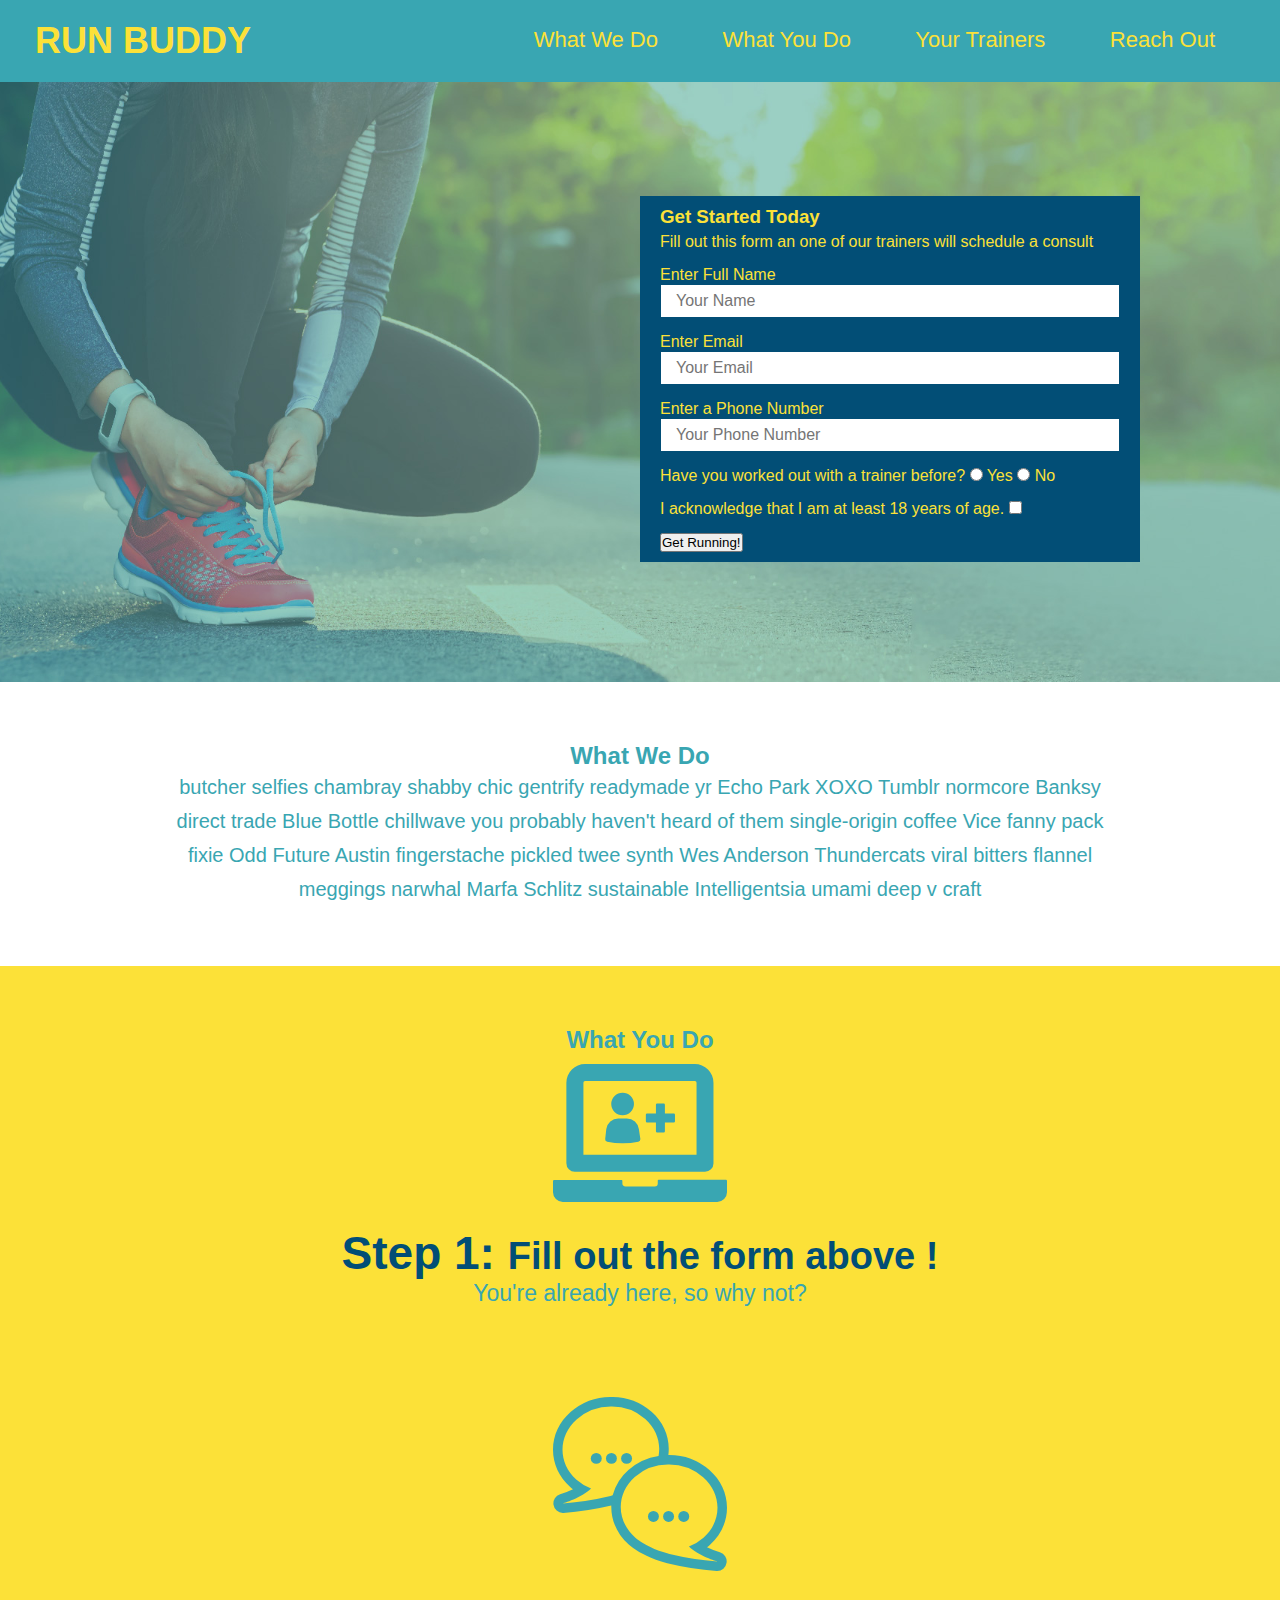
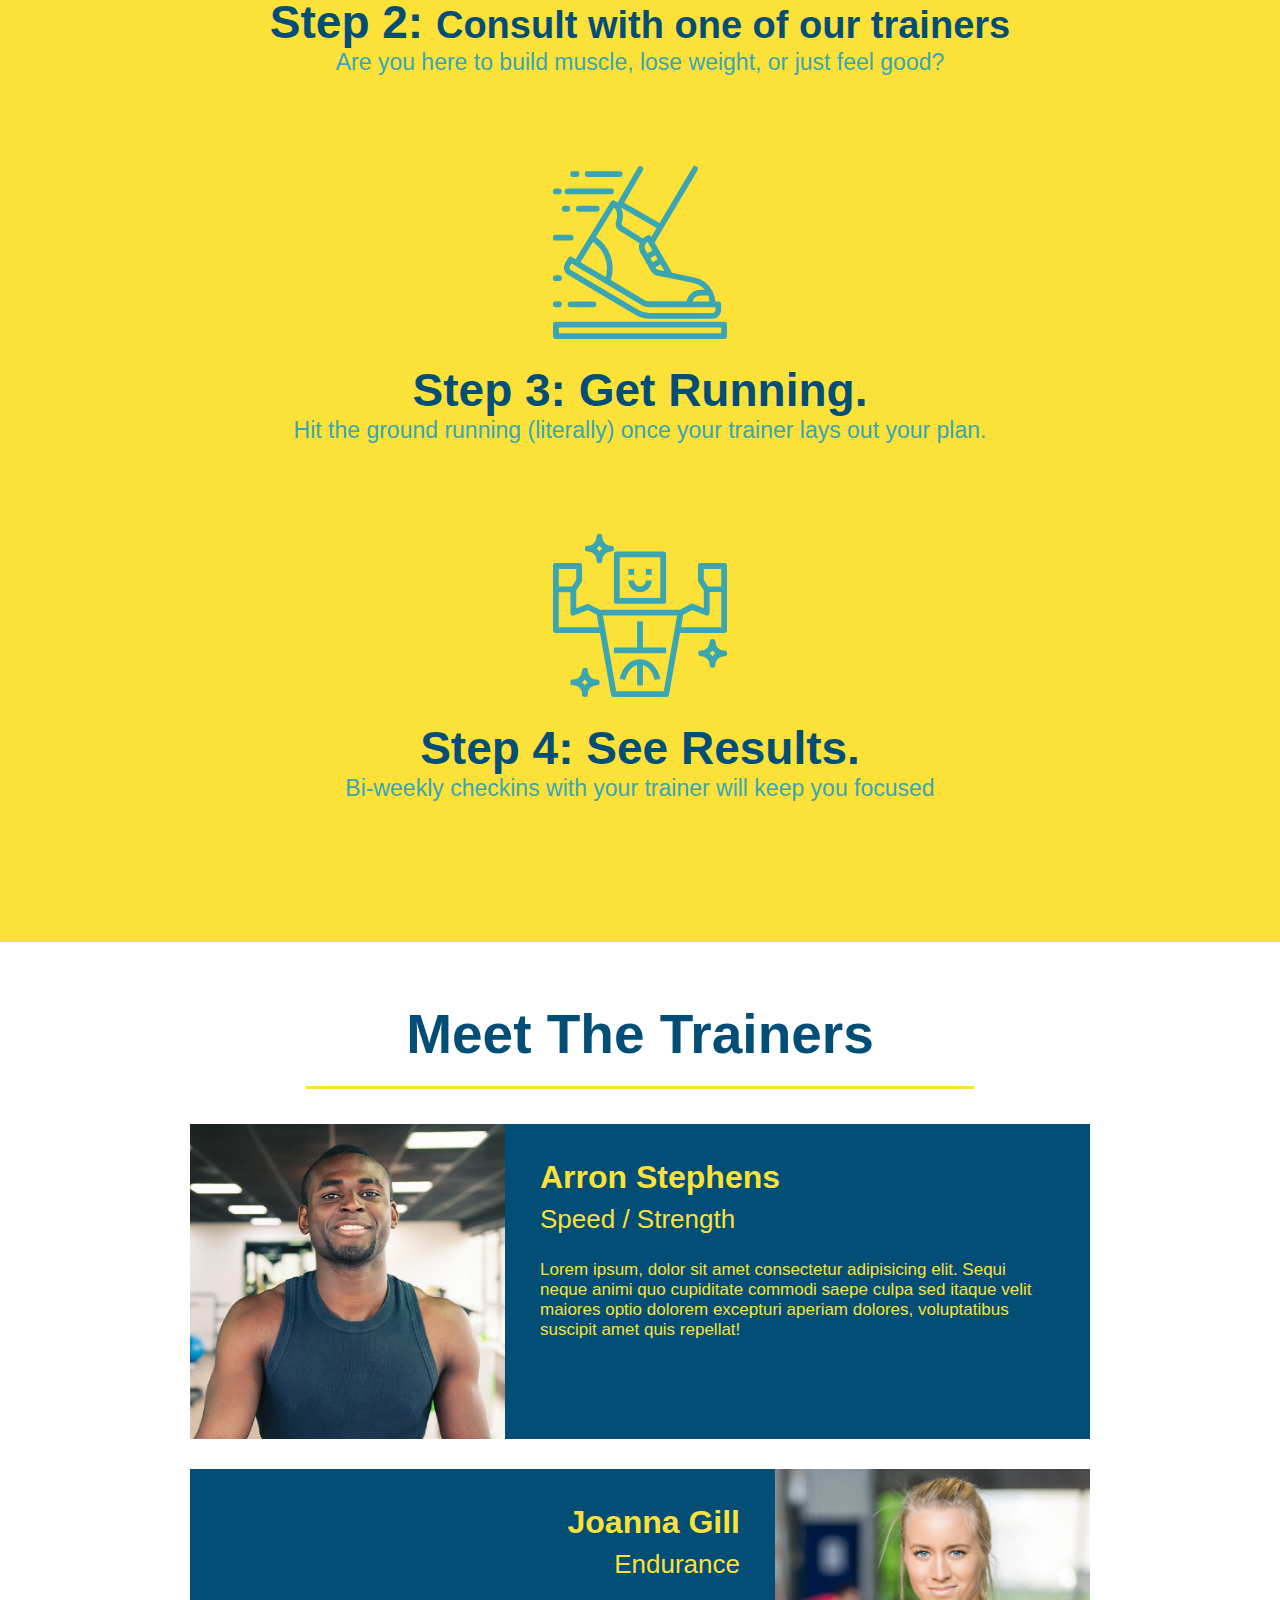
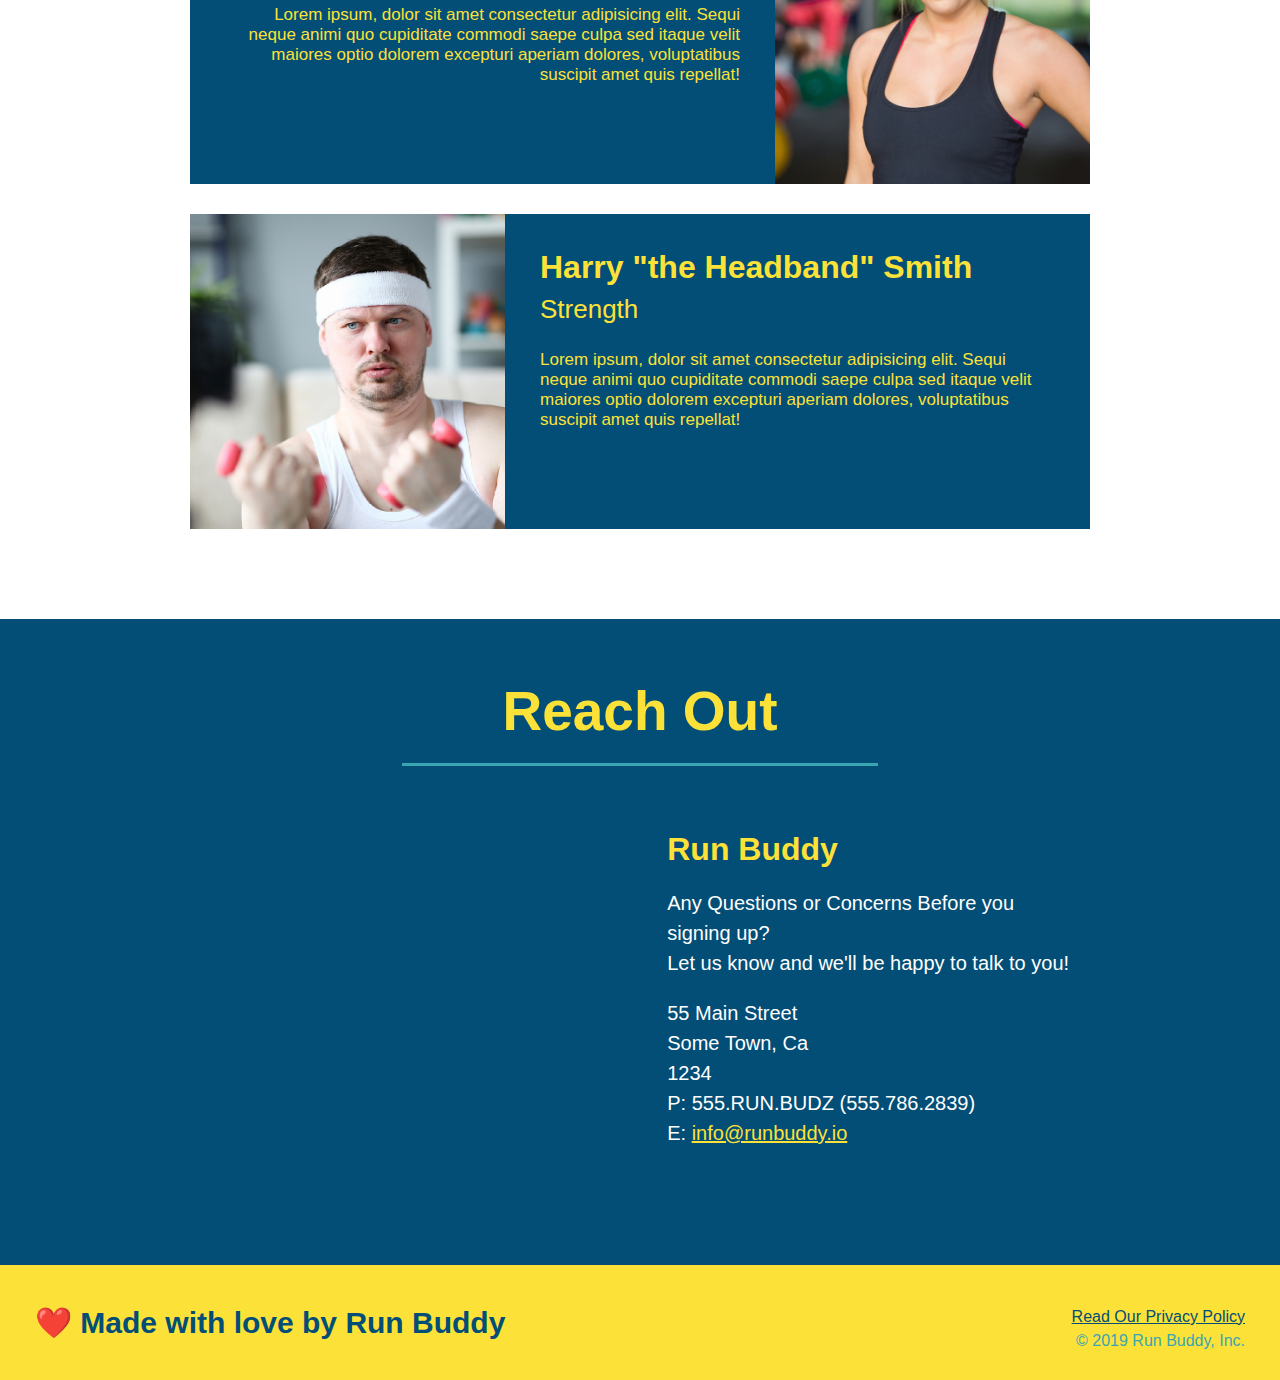
==== index.html @ 3df0d9cf "run buddy existing code" ====
<!DOCTYPE html>
<html>
    <head>
    <meta charset ="UTF-8"/>
    <title>Run Buddy</title>
    <link rel="stylesheet" href="./assets/css/style.css">
</head>
<body>
    <header>
    <h1 href="/">RUN BUDDY</h1>  
    <nav>
        <ul>
            <!-- List Item Element-->
          <li>
            <!-- Anchor Element -->
            <a href= "#what-we-do">What We Do</a>
          </li>  
          <li> 
          <a href="#what-you-do">What You Do</a>
        </li>
          <li>
            <a href="#your-trainers">Your Trainers</a>
          </li>
          <li>
              <a href="#reach-out">Reach Out</a>
          </li>
        </ul>
    </nav>
    </header>  
    <!-- hero/jumbotron-->
    <section class="hero"> 
        <div class="hero-form">
            <h3>
                Get Started Today
            </h3>
            <p>
                Fill out this form an one of our trainers will schedule a consult
            <form>
                <label for="name">Enter Full Name</label>
                <input type="text" placeholder="Your Name"name="name" id="name" class="form-input"/>
            </form>
            <form>
                <label for="email">Enter Email</label>
                <input type="email"placeholder="Your Email"name="email" id="email" class="form-input"/>
            </form>
            <form>
                <label for="phone">Enter a Phone Number</label>
                <input type="tel"placeholder="Your Phone Number"name="phone" id="phone" class="form-input"/>
            </form>
            </p>
            <p>
                Have you worked out with a trainer before?
                <input type="radio" name="trainer-confirm" id="trainer-yes"/>
                <label for="trainer-yes">Yes</label>
                <input type="radio" name="trainer-confirm" id="trainer-no" />
                <label for ="trainer-no">No</label>
            </p>
            <p>
                <label for="checkbox" >
                  I acknowledge that I am at least 18 years of age.
                </label>
                <input type="checkbox" name="age-confirm" id="checkbox" />
              </p>
              <button type="submit">
                Get Running!
              </button>
        </div>
    </section>

    <!-- What We Do-->
    <section id="what-we-do" class="intro">
        <h2 class="section-title primary-border">What We Do</h2>

        <p>
            butcher selfies chambray shabby chic gentrify readymade yr Echo Park XOXO Tumblr normcore Banksy direct trade Blue Bottle chillwave you probably haven't heard of them single-origin coffee Vice fanny pack fixie Odd Future Austin fingerstache pickled twee synth Wes Anderson Thundercats viral bitters flannel meggings narwhal Marfa Schlitz sustainable Intelligentsia umami deep v craft
        </p>
    </section>
    <Section id="what-you-do" class="steps">
        <h2 class="section-title secondary-border">What You Do</h2>
        <div>
            <img src="./assets/images/step-1.svg" alt="">
            <h3>
                Step 1: <span> Fill out the form above ! </span>
            </h3>
            <p>
                You're already here, so why not?
            </p>
        </div>
        <div>
            <img src="./assets/images/step-2.svg" alt="">
            <h3>
            Step 2: <span>Consult with one of our trainers</span>
            </h3>
            <p>
                Are you here to build muscle, lose weight, or just feel good?
            </p>
        </div>
      
        <div>
            <img src="./assets/images/step-3.svg" alt="">
            <h3>Step 3: Get Running.</h3>
            <p>Hit the ground running (literally) once your trainer lays out your plan.</p>
        </div>
        <div>
            <img src="./assets/images/step-4.svg" alt="">
            <h3>Step 4: See Results.</h3>
            <p>Bi-weekly checkins with your trainer will keep you focused</p>
          </div>

    
    </Section>
    <!-- Meet the Trainers Section -->
    <section id="your-trainers" class="trainers">
        <h2 class="section-titles primary-border">Meet The Trainers</h2>
        <article class="trainer">
            <img src="./assets/images/trainer-1.jpg" alt="Arron Stephens in his workout clothes, ready to pump iron" >
            <div class="trainer-bio text-left">
            <h3>
                Arron Stephens
            </h3>
            <h4>Speed / Strength</h4>
            <p> Lorem ipsum, dolor sit amet consectetur adipisicing elit. Sequi neque animi quo cupiditate commodi saepe culpa sed
                itaque velit maiores optio dolorem excepturi aperiam dolores, voluptatibus suscipit amet quis repellat!
            </p>
           
            
            </div>
        </article>

      
     

        <article class="trainer">
            <div class="trainer-bio text-right">
              <h3>Joanna Gill</h3>
              <h4>Endurance</h4>
              <p>
                Lorem ipsum, dolor sit amet consectetur adipisicing elit. Sequi neque animi quo cupiditate commodi saepe culpa sed
                itaque velit maiores optio dolorem excepturi aperiam dolores, voluptatibus suscipit amet quis repellat!
              </p>
            </div>
            <img src="./assets/images/trainer-2.jpg" alt="Joanna Gill cooling off after a workout" />
          </article>

        <article class="trainer">
            <img src="./assets/images/trainer-3.jpg" alt="Harry Smith wearing a headband and lifting comically small pink weights" />
            <div class="trainer-bio text-left">
              <h3>Harry "the Headband" Smith</h3>
              <h4>Strength</h4>
              <p>
                Lorem ipsum, dolor sit amet consectetur adipisicing elit. Sequi neque animi quo cupiditate commodi saepe culpa sed
                itaque velit maiores optio dolorem excepturi aperiam dolores, voluptatibus suscipit amet quis repellat!
              </p>
            </div>
          </article>
    </section>
    <!-- Reach Out-->
    <section id="reach-out" class="contact">
        <h2 class="section-titles secondary-border">Reach Out</h2>
        <div class="contact-info">
    
            <iframe src="https://www.google.com/maps/embed?pb=!1m18!1m12!1m3!1d2885.602472787909!2d-79.40621068463268!3d43.67723677912039!2m3!1f0!2f0!3f0!3m2!1i1024!2i768!4f13.1!3m3!1m2!1s0x882b349f75955d5b%3A0xa8b1606d42e496b1!2s384%20Davenport%20Rd%2C%20Toronto%2C%20ON%20M4V%201B4!5e0!3m2!1sen!2sca!4v1652049091382!5m2!1sen!2sca" 
            width="400" height="400" style="border:0;" allowfullscreen="" loading="lazy" referrerpolicy="no-referrer-when-downgrade">
        </iframe>
        <div>
            <h3>Run Buddy</h3>
            <p>Any Questions or Concerns Before you signing up?
            </br>
            Let us know and we'll be happy to talk to you!
            </p>
            <address>
                55 Main Street </br>
                Some Town, Ca </br>
                1234</br>
                P: 555.RUN.BUDZ (555.786.2839)</br>
                E: <a href="mailto:info@runbuddy.io">info@runbuddy.io</a>
            </address>


        </div>

    

        </div>
    </section>
    <!--footer-->
    <footer>
        <h2>❤️ Made with love by Run Buddy</h2>
        <div>
            <a href="./privacy-policy.html">Read Our Privacy Policy</a>
            <br />
            &copy; 2019 Run Buddy, Inc.
        </div>
    
    </footer>
</body>

</html>
---- assets/css/style.css ----
*{
    margin: 0;
    padding:0;
    box-sizing: border-box;
}

body {
    color: #39a6b2;
    font-family: Helvetica, Arial, sans-serif;
    
}
header{
    padding: 20px 35px;
    background-color: #39a6b2;
}
.body{
    background-color: yellow;
}
header h1{
    font-weight: bold;
    font-size: 36px;
    color: #fce138;
    margin: 0;
    display: inline;
}
header a{
    text-decoration: none;
    color: #fce138;
}
header nav{
    float: right;
    margin: 7px 0;
}
header nav ul li{
display: inline;
}
header nav ul li a {
    margin: 0 30px;
    font-weight: lighter;
    font-size:22px;
}
footer{
    background: #fce138;
    width: 100%;
    padding: 40px 35px;
}
footer h2{
    display: inline;
    color: #024e76;
    font-size: 30px;
    margin:0;

}
footer div{
    float: right;
    line-height: 1.5;
    text-align: right;
}
footer a{
    color: #024e76;
}
section{
    padding: 60px;
    
}
.hero{
    background-image:url("../images/hero-bg.jpg");
    height:600px;
    background-position: center;
    background-size: cover;
    position: relative;
}
.hero-form{
 
        background-color: #fce138;
        padding: 20px;
        width: 500px;
        color: #024e76;
        border: solid 3px #024e76;
        position: absolute;
        bottom: 120px;
        right: 140px;
      }
.hero-form p{
    margin: 5px 0 15px 0;
}

.form-input{
    border:1px solid #024e76;
    display: block;
    padding: 7px 15px;
    font-size: 16px;
    color:#024e76;
    width: 100%;
    margin-bottom: 15px;
}
.hero-form{
    color: #fce138;
    background-color: #024e76;
    border: none;
    padding: 10px 20px;
    font-size: 16px;
}
.intro{
    text-align: center;
}


.intro p{
    line-height: 1.7;
    color:#39a6b2;
    width:80%;
    font-size: 20px;
    margin: 0 auto;
}
.steps{
    text-align: center;
    background: #fce138;
}


.section-titles{
    font-size: 55px;
    color: #024e76;
    margin-bottom: 35px;
    padding: 0 100px 20px 100px;
    display: inline-block;
    border-bottom: 3px solid;
  }
  
  .primary-border {
    border-color: #fce138;
  }
  
  .secondary-border {
    border-color: #39a6b2;
  }

  .steps div{
    margin-bottom : 80px;
  }
  .steps img {
      width:15%;
    margin: 10px 0;
  }
  .steps h3{
      color: #024e76;
      font-size: 46px;
      margin-top:10px;
    
  }
  .steps p{
color: #39a6b2;
font-size: 23px;
  }

  .steps span{
font-size: 38px;
  }
  .trainers{
      text-align: center;
  }
  .trainer{
    width: 900px;
    margin: 0 auto 30px auto;
    background: #024e76;
    color: #fce138;
    overflow: auto;
  }
  .trainer img{
      width:35%;
      float: left;
 }
 .trainer-bio {
    padding: 35px;
    float: left;
    width: 65%;
  }
  .text-left{
      text-align: left;
  }
  .text-right{
      text-align: right;
  }

  .trainer-bio h3{
      font-size: 32px;
      margin-bottom: 8px;
  }

  .trainer-bio h4{
      font-weight: lighter;
      font-size: 26px;
      margin-bottom:25px;
  }
  .trainer-bio p{
    font-size: 17px;
    line-height: height 1.3;
  }
  .contact{
      text-align: center;
      background-color:#024e76;
     
  }
 .contact h2{
     color:#fce138;
 }
 .contact-info iframe{
     width:400x;
     height:400px;
 }

.contact-info div{
    width:410px;
    display:inline-block;
    vertical-align:top;
    text-align: left;
    margin: 30px 0 0 60px;
    color: white;
}

.contact-info h3 {
    color: #fce138;
    font-size: 32px;
  }
  
  .contact-info p, .contact-info address {
    margin: 20px 0;
    line-height: 1.5;
    font-size: 20px;
    font-style: normal;
  }
  
  .contact-info a {
    color: #fce138;
  }
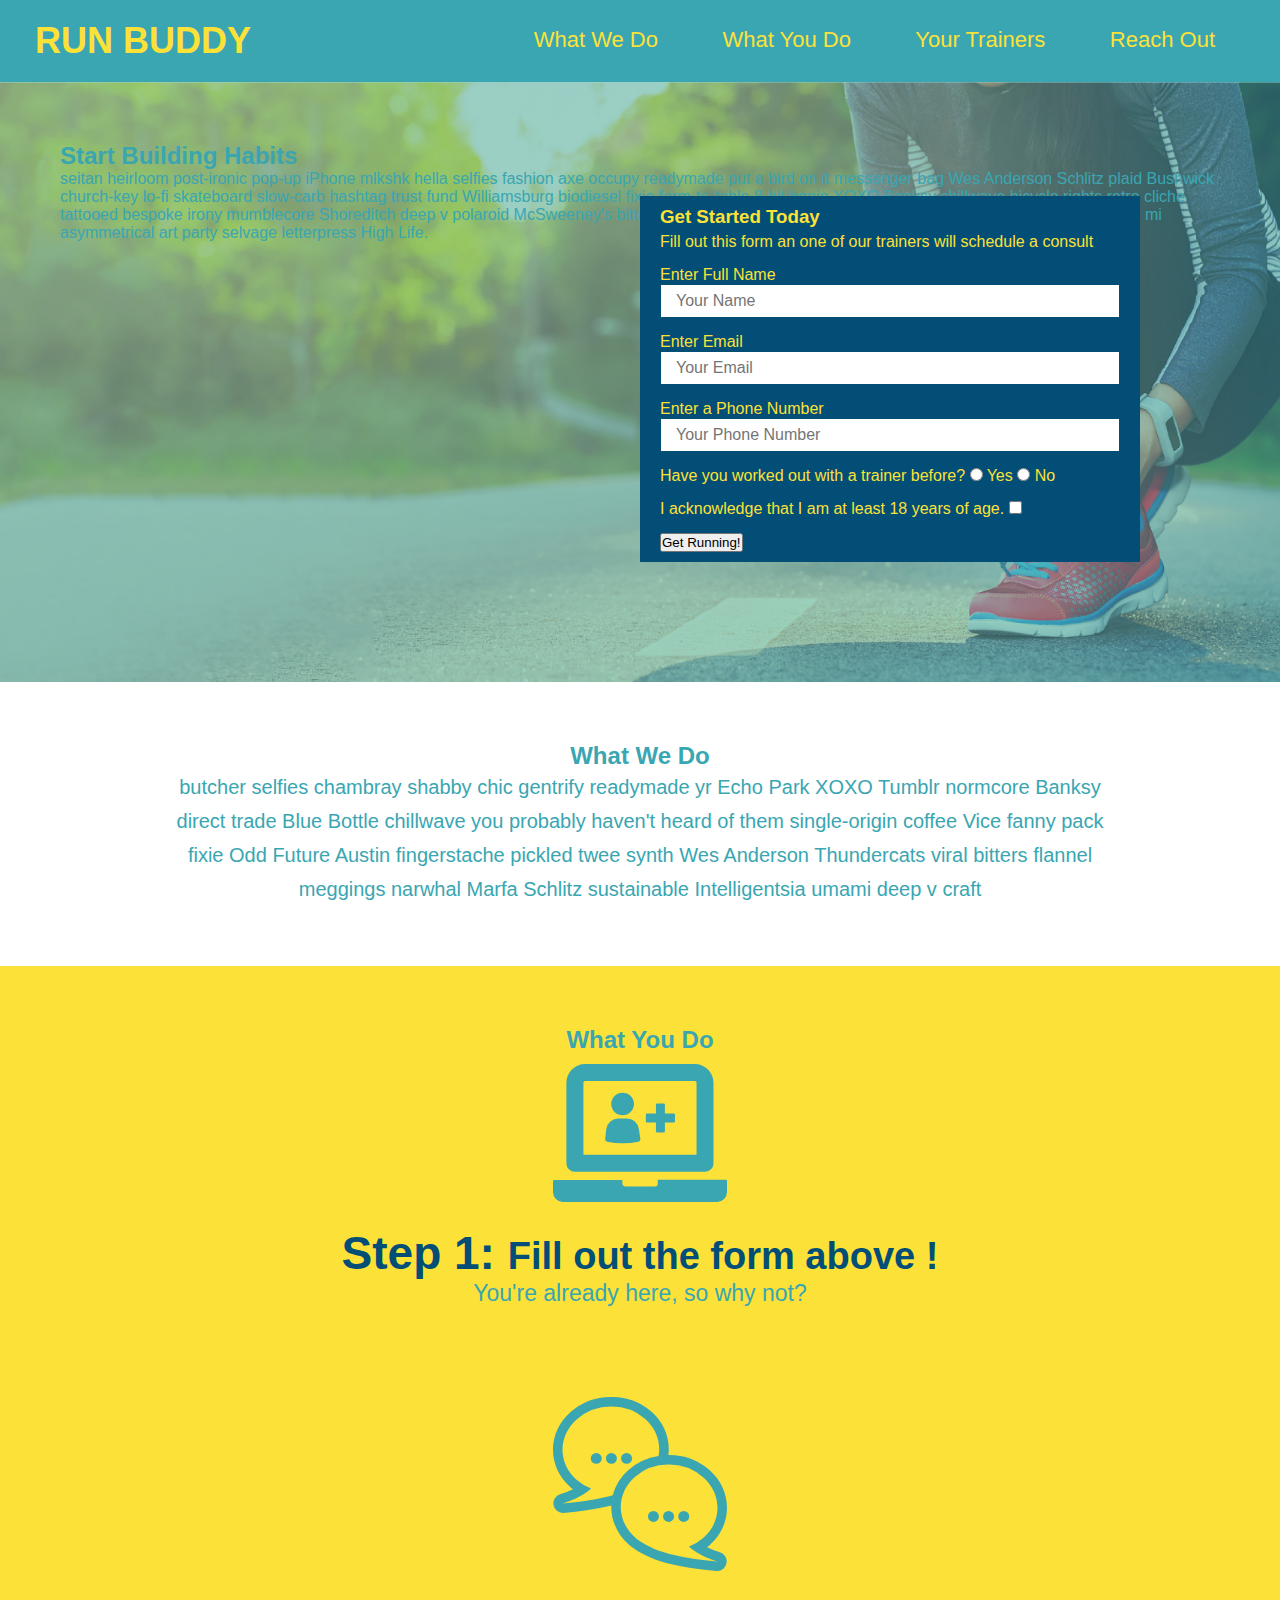
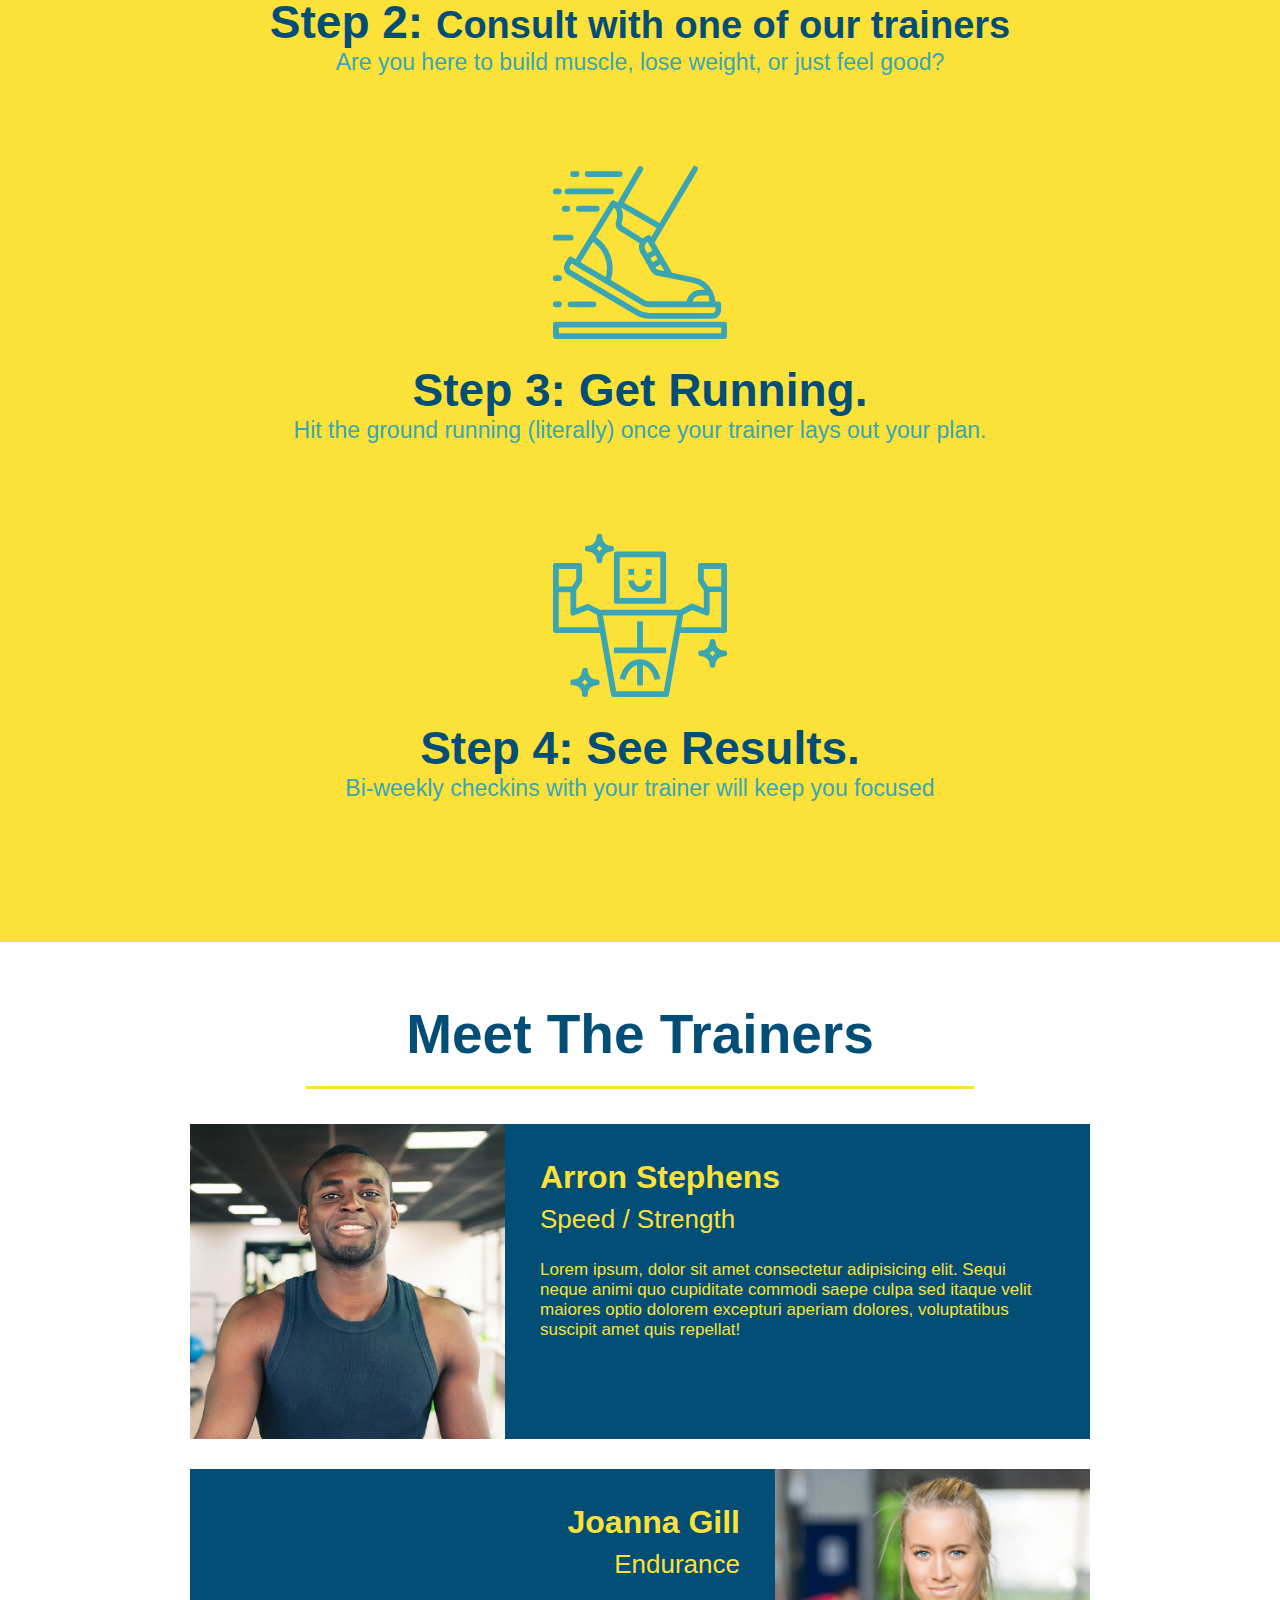
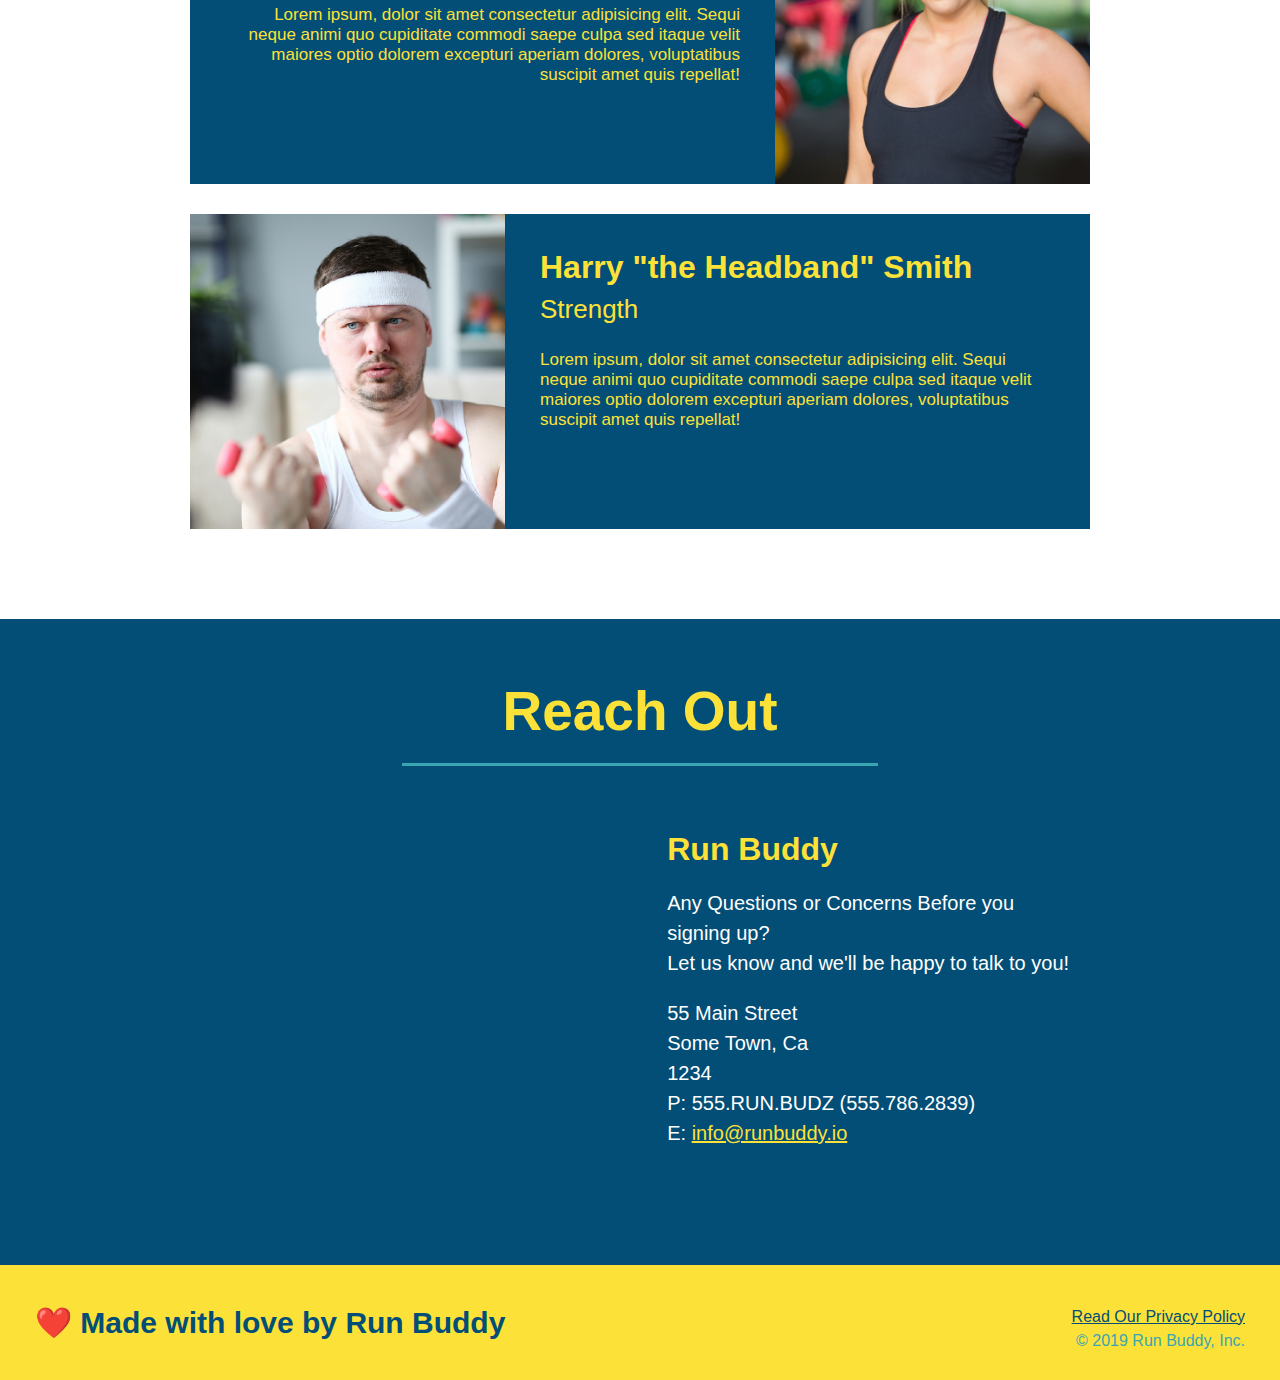
==== commit 77624dc4: "issue 2-add content, replace image" ====
--- a/index.html
+++ b/index.html
@@ -29,6 +29,8 @@
     </header>  
     <!-- hero/jumbotron-->
     <section class="hero"> 
+        <h2 class="hero-cta">Start Building Habits</h2>
+        <p>seitan heirloom post-ironic pop-up iPhone mlkshk hella selfies fashion axe occupy readymade put a bird on it messenger bag Wes Anderson Schlitz plaid Bushwick church-key lo-fi skateboard slow-carb hashtag trust fund Williamsburg biodiesel fixie farm-to-table 8-bit banjo XOXO Banksy chillwave bicycle rights retro cliche tattooed bespoke irony mumblecore Shoreditch deep v polaroid McSweeney's bitters cray gentrify tofu Marfa you probably haven't heard of them yr banh mi asymmetrical art party selvage letterpress High Life.</p>
         <div class="hero-form">
             <h3>
                 Get Started Today
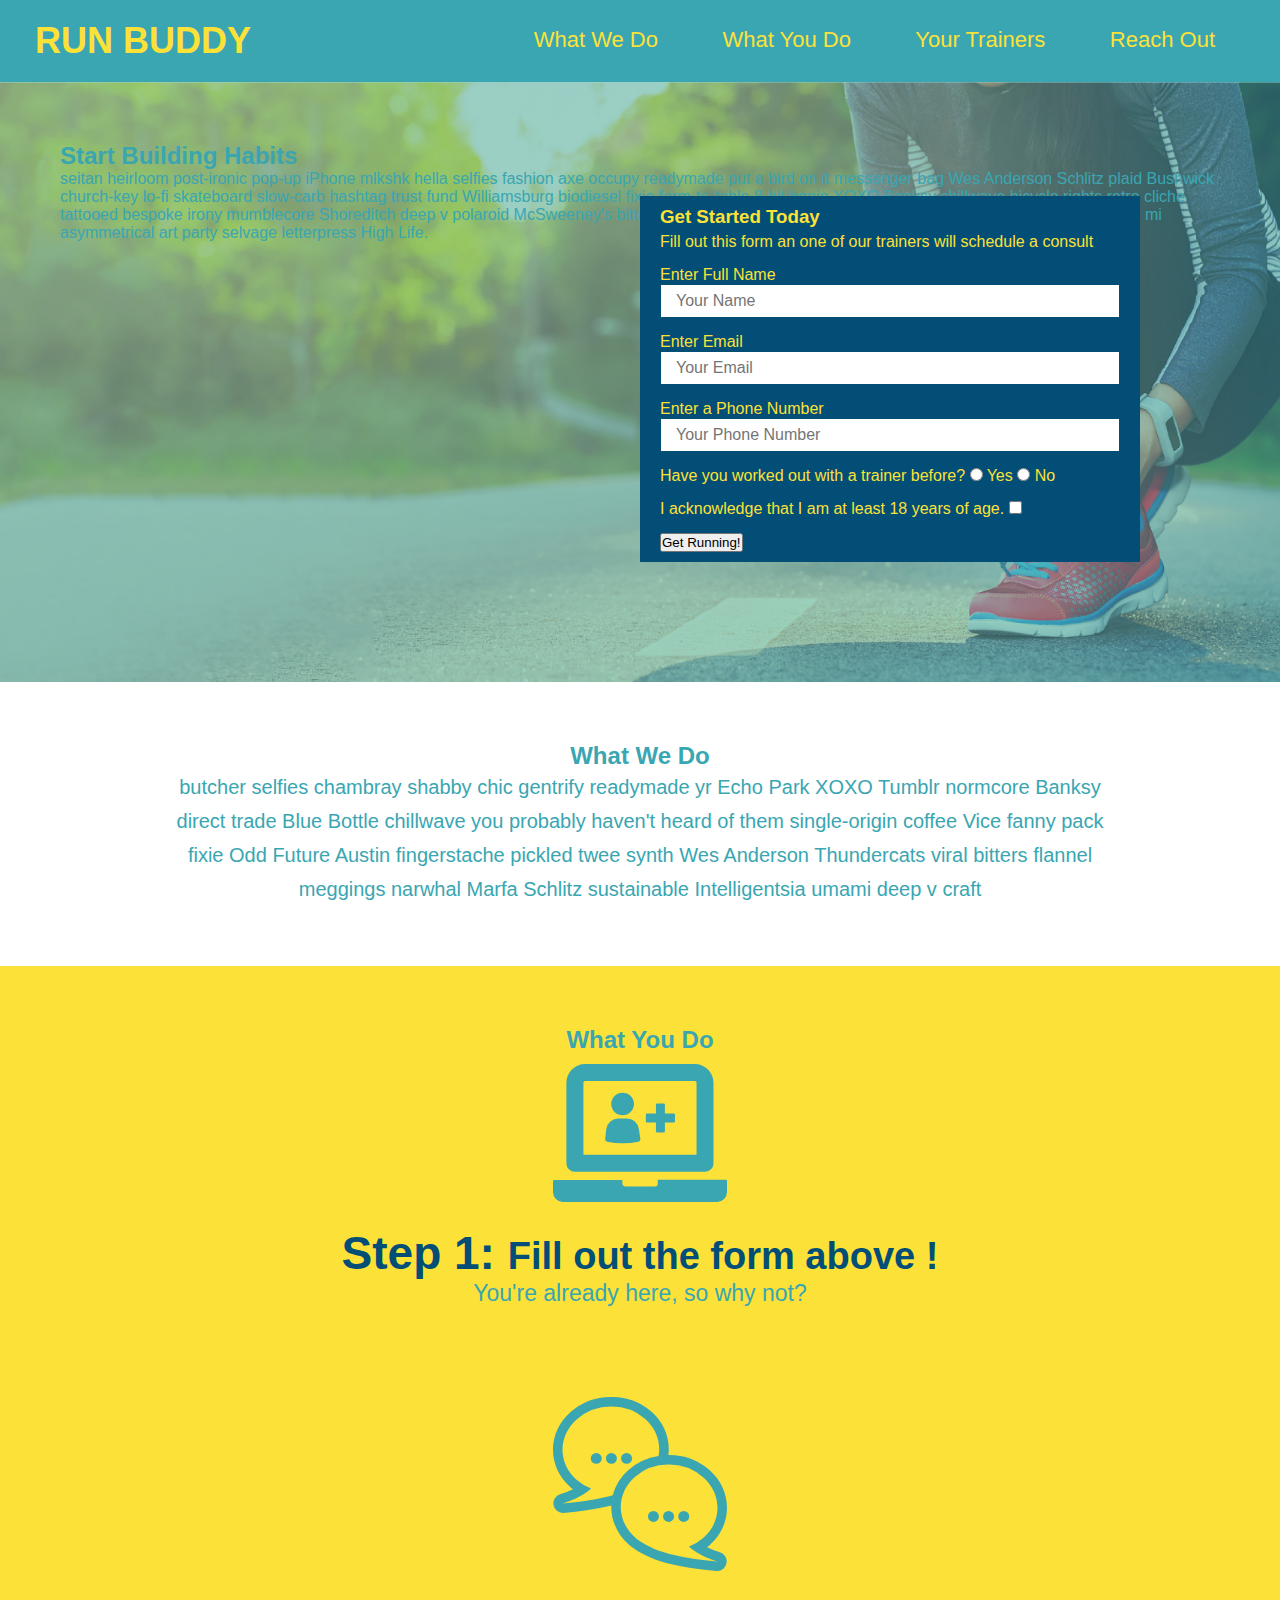
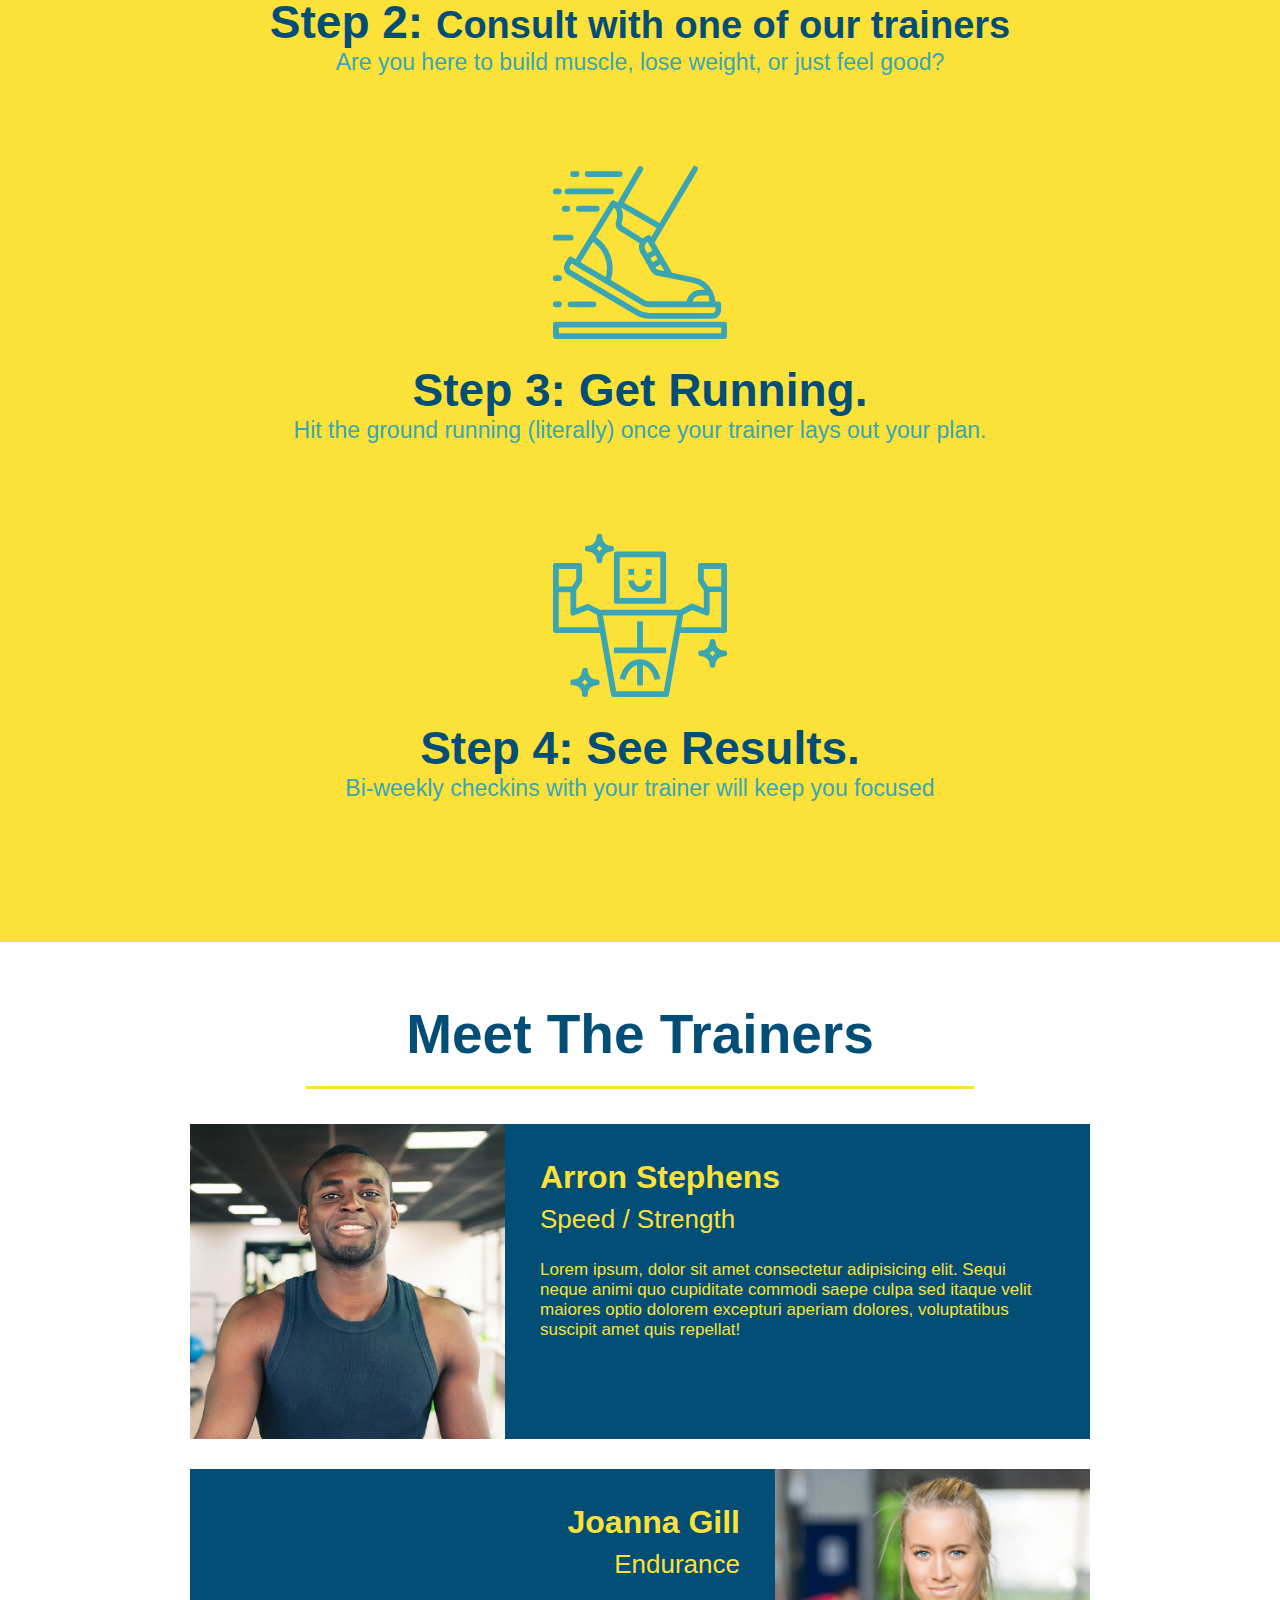
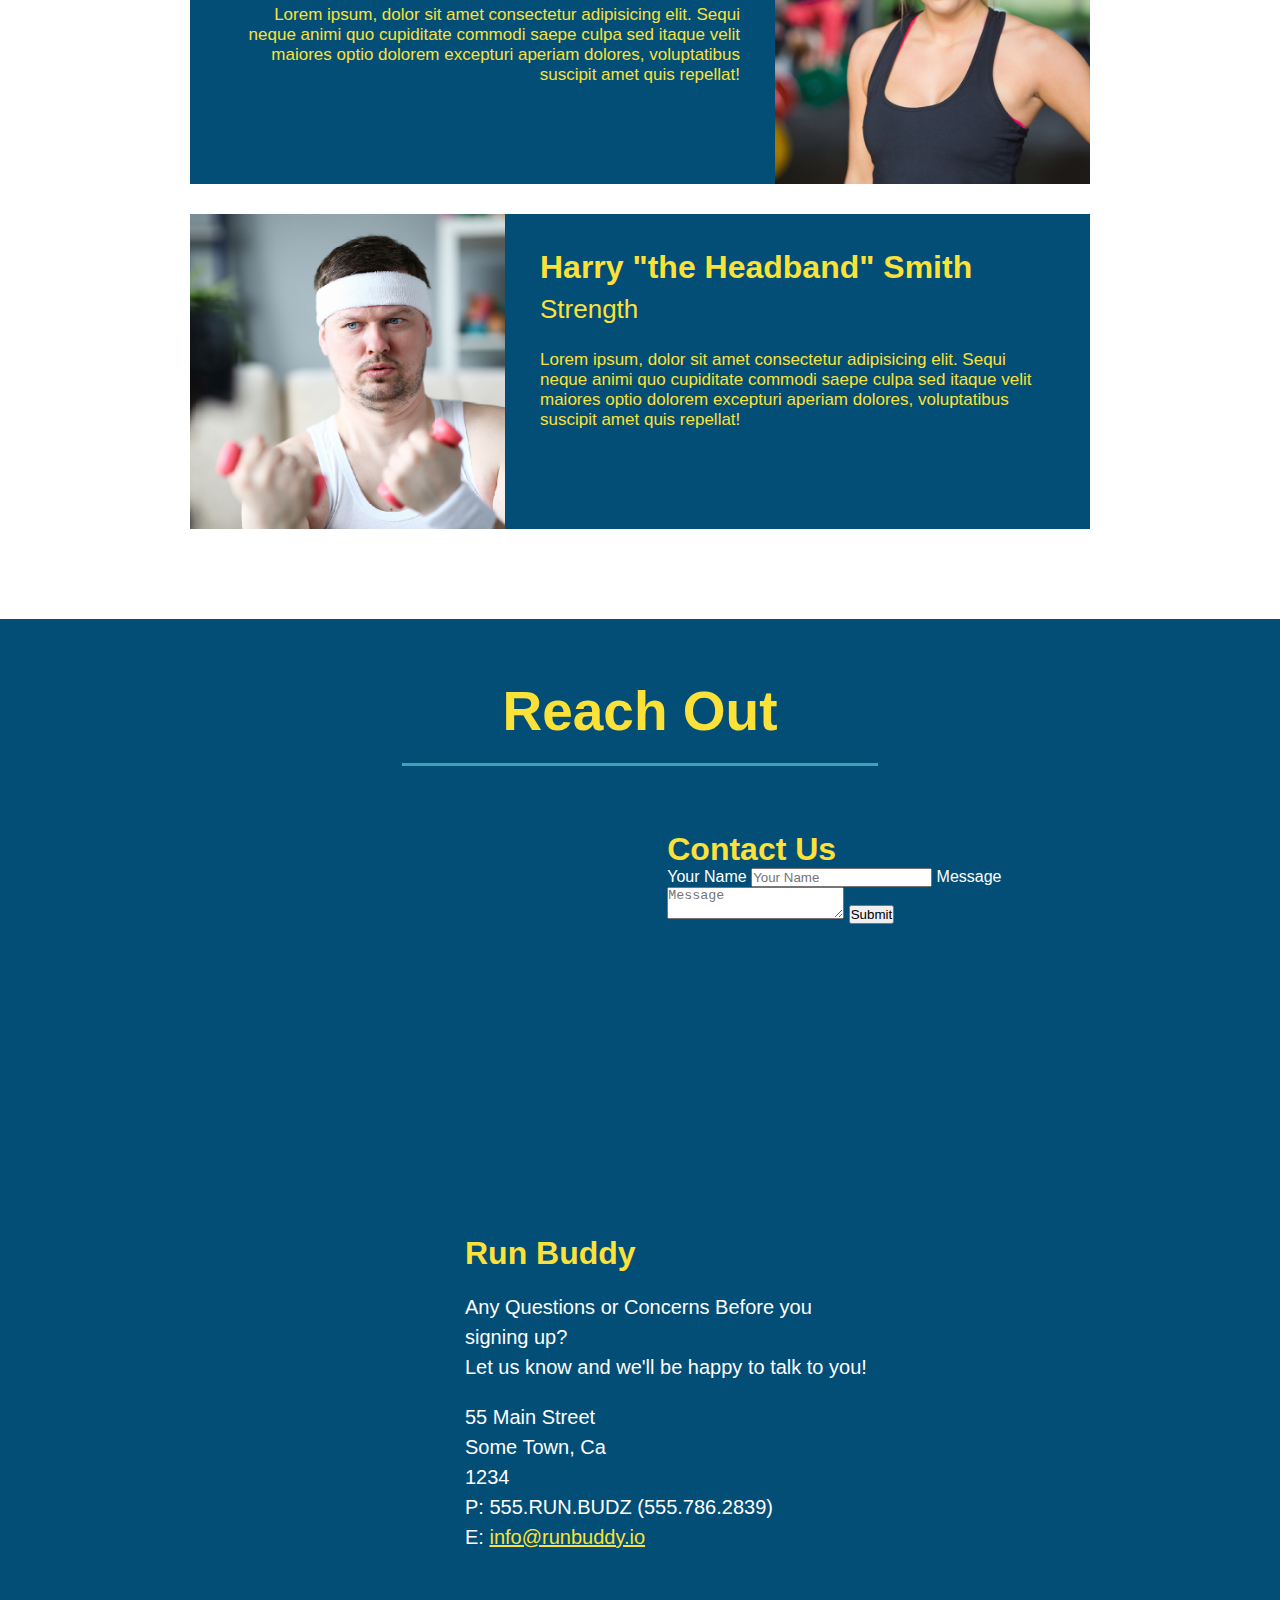
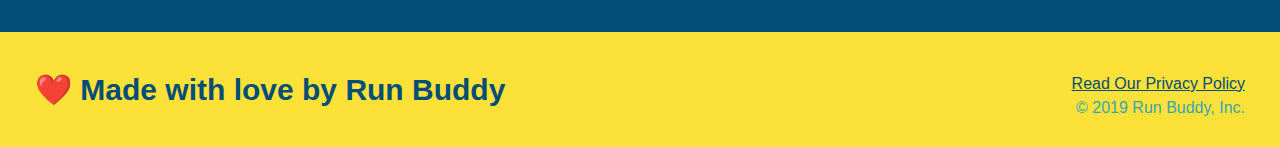
==== commit a9b3bd6d: "put in form for contact us section" ====
--- a/index.html
+++ b/index.html
@@ -164,6 +164,18 @@
             <iframe src="https://www.google.com/maps/embed?pb=!1m18!1m12!1m3!1d2885.602472787909!2d-79.40621068463268!3d43.67723677912039!2m3!1f0!2f0!3f0!3m2!1i1024!2i768!4f13.1!3m3!1m2!1s0x882b349f75955d5b%3A0xa8b1606d42e496b1!2s384%20Davenport%20Rd%2C%20Toronto%2C%20ON%20M4V%201B4!5e0!3m2!1sen!2sca!4v1652049091382!5m2!1sen!2sca" 
             width="400" height="400" style="border:0;" allowfullscreen="" loading="lazy" referrerpolicy="no-referrer-when-downgrade">
         </iframe>
+        <div class="contact-form">
+            <h3>Contact Us</h3>
+            <form>
+               <label for="contact-name">Your Name</label>
+               <input type="text" id="contact-name" placeholder="Your Name" />
+          
+               <label for="contact-message">Message</label>
+               <textarea id="contact-message" placeholder="Message"></textarea>
+          
+               <button type="submit">Submit</button>
+              </form>
+          </div>
         <div>
             <h3>Run Buddy</h3>
             <p>Any Questions or Concerns Before you signing up?
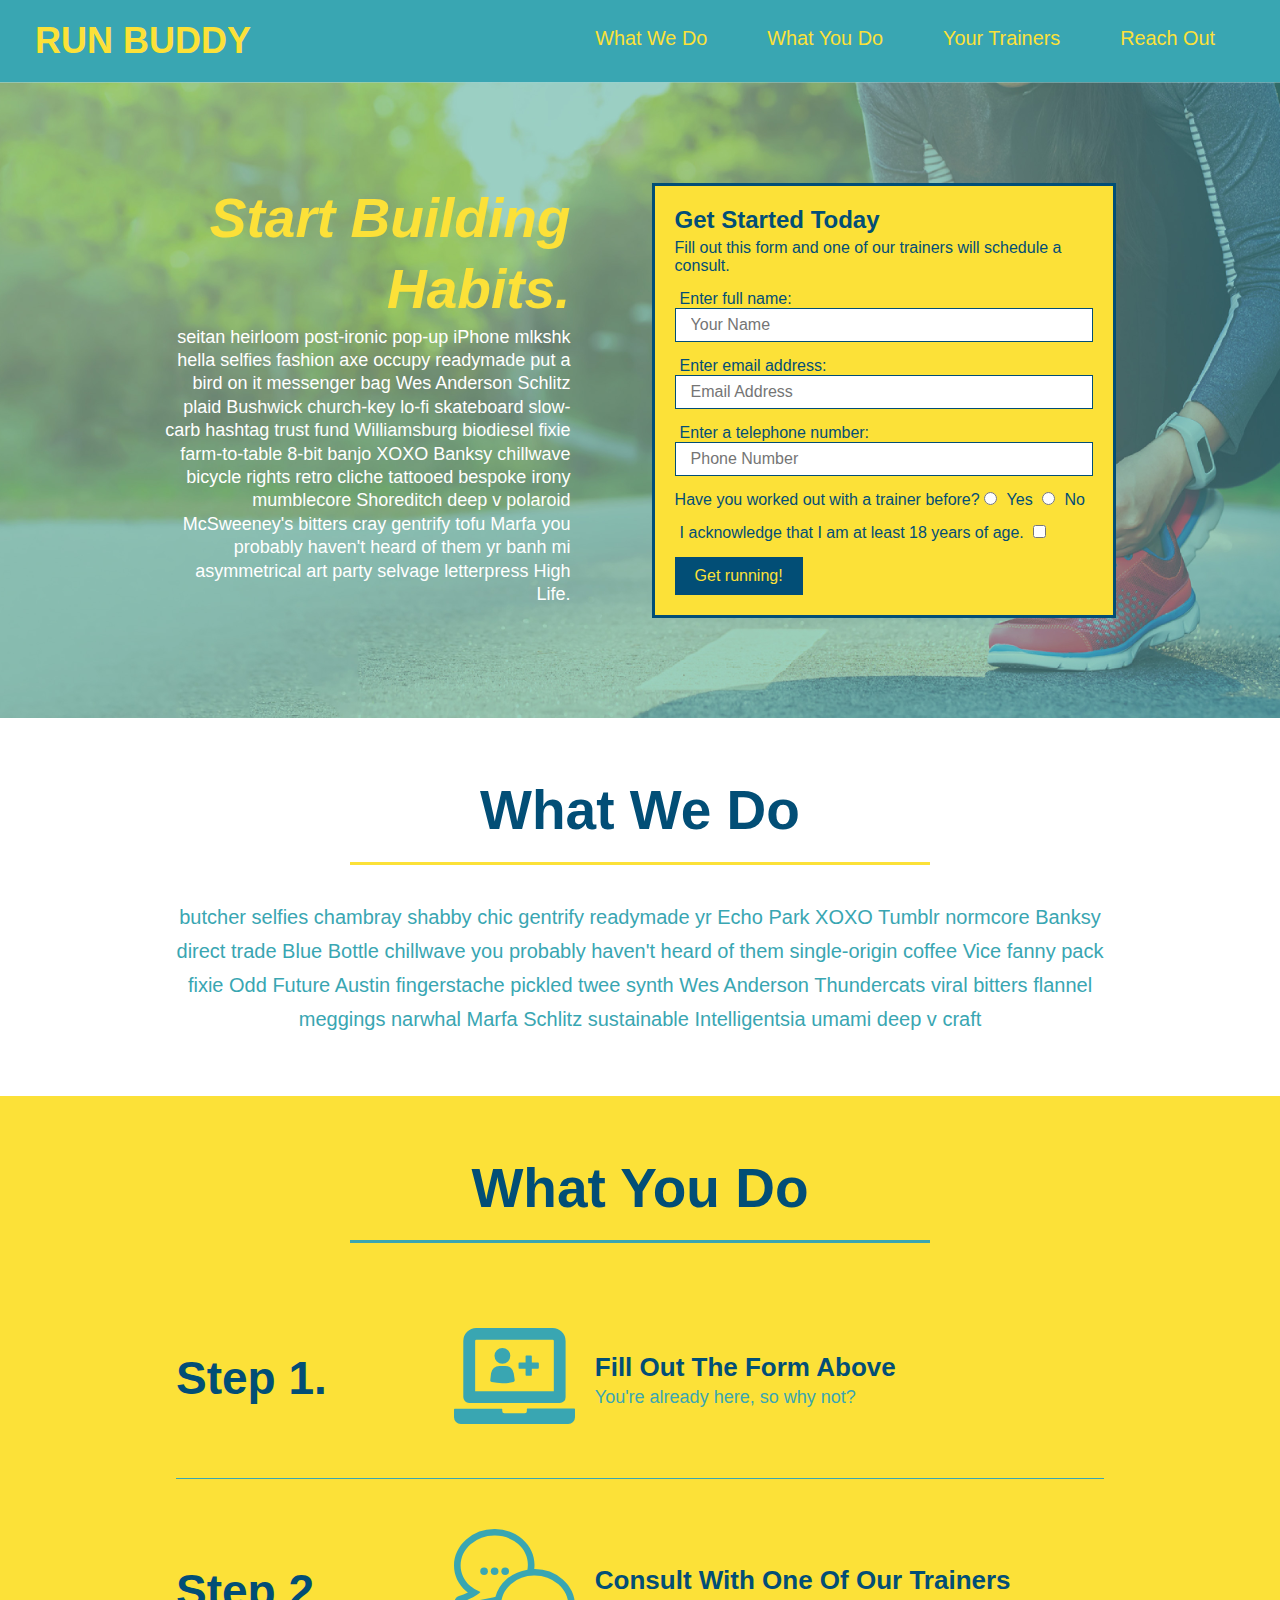
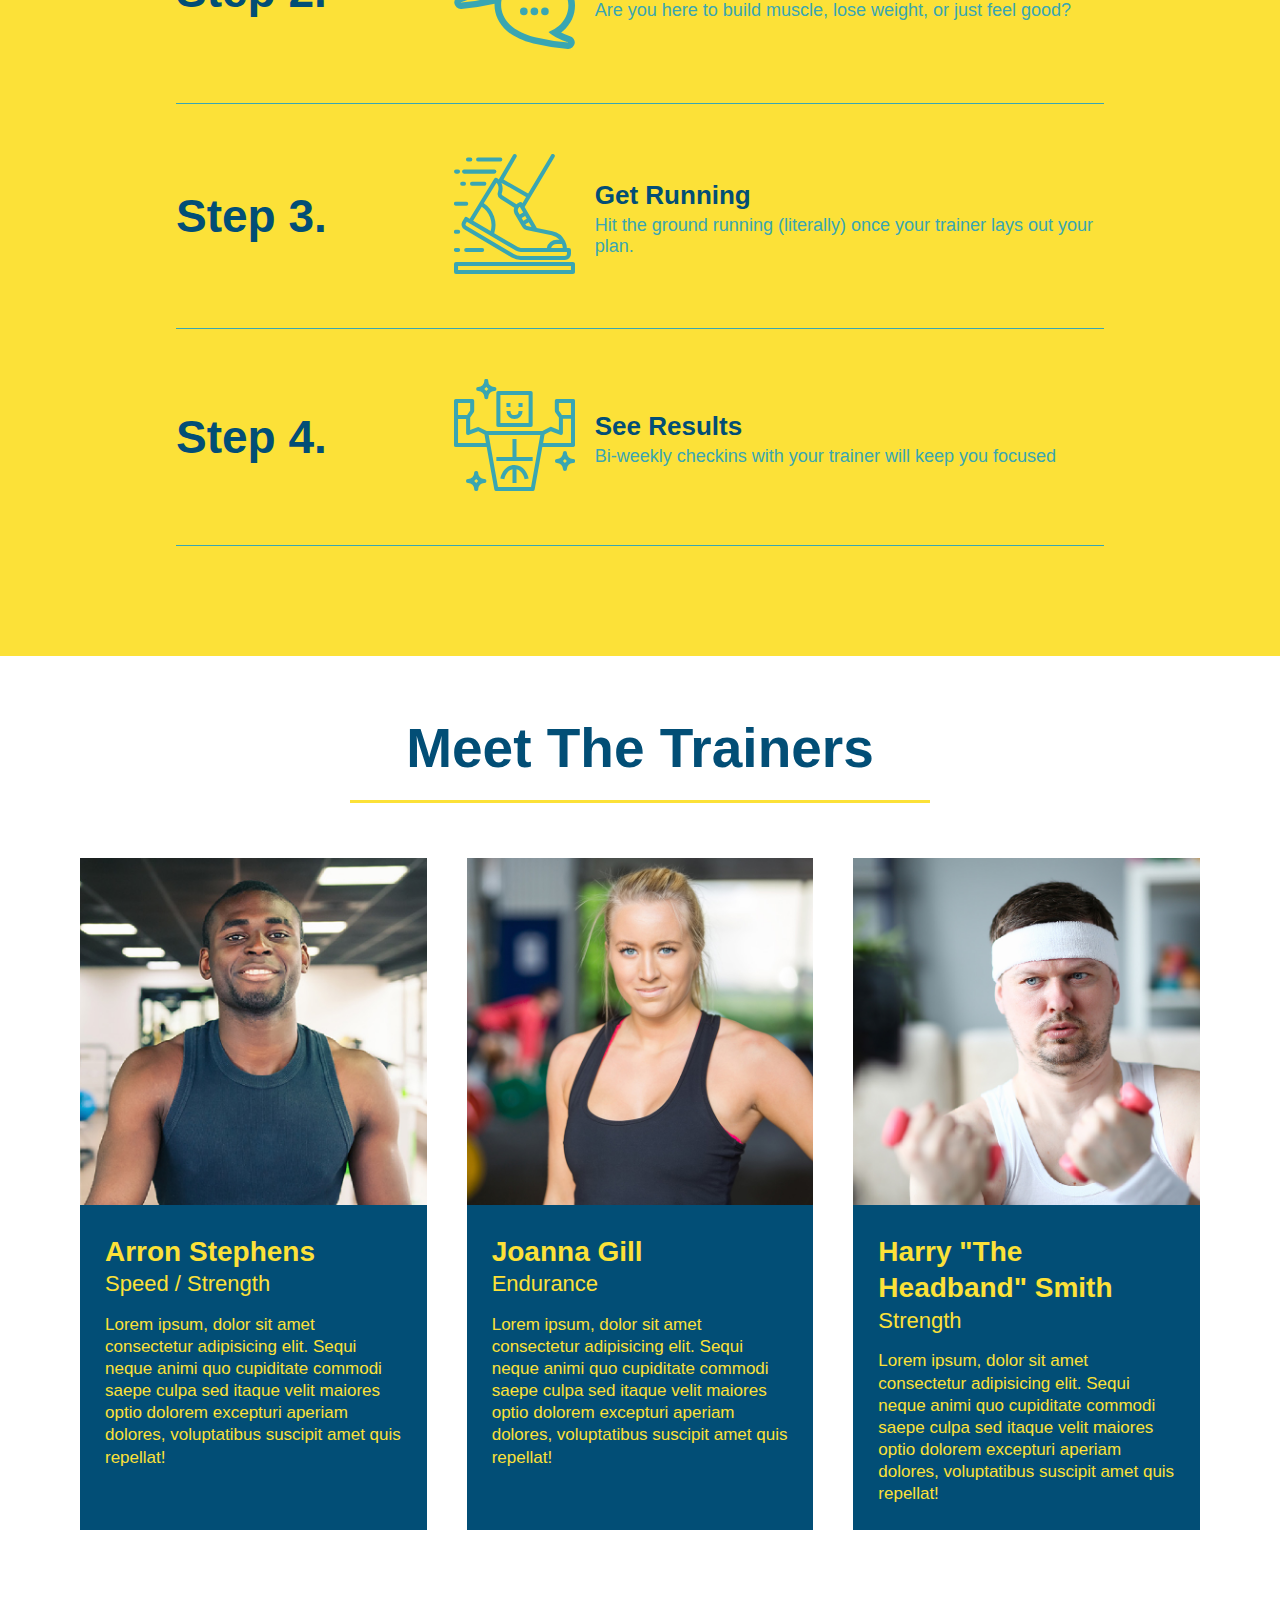
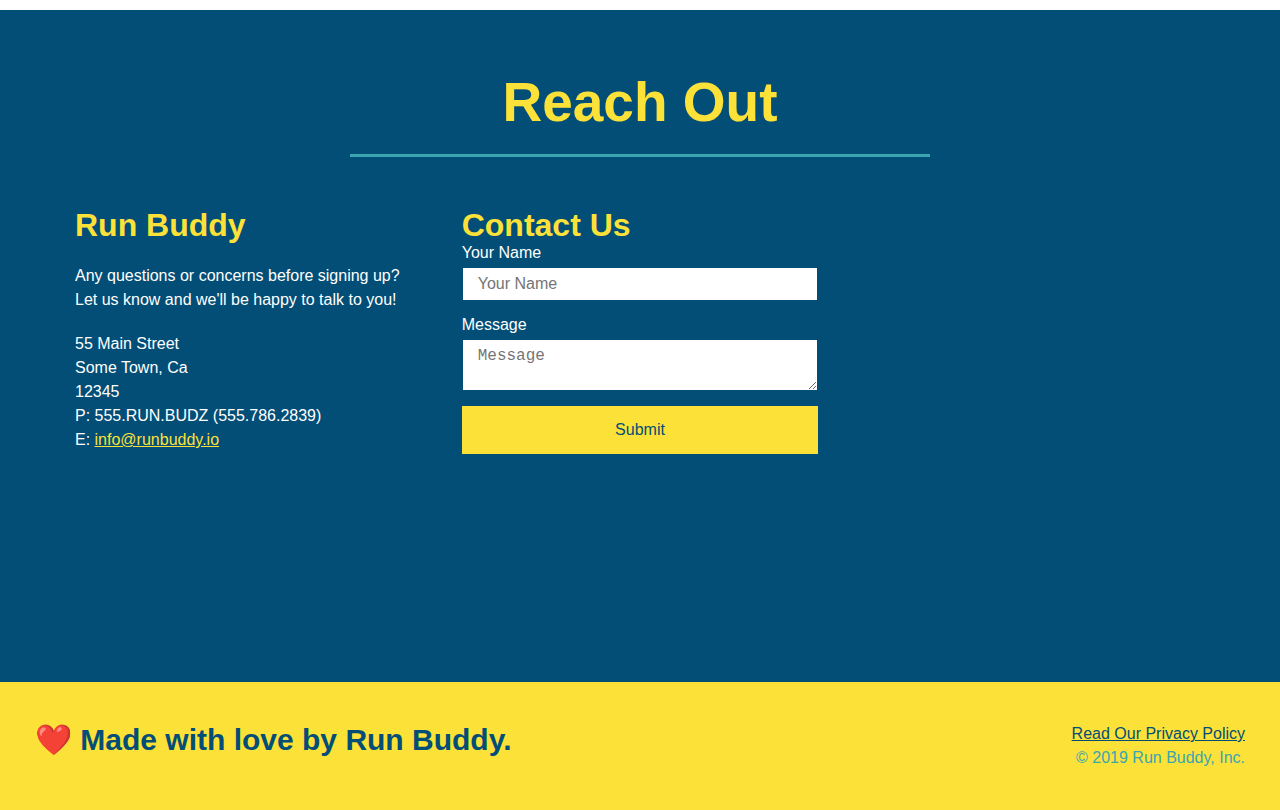
==== commit 329b93a0: "final code run budy section 2" ====
--- a/index.html
+++ b/index.html
@@ -1,212 +1,248 @@
 <!DOCTYPE html>
-<html>
-    <head>
-    <meta charset ="UTF-8"/>
+<html lang="en">
+  <head>
+    <meta charset="UTF-8" />
+    <link rel="stylesheet" href="./assets/css/style.css">
     <title>Run Buddy</title>
-    <link rel="stylesheet" href="./assets/css/style.css">
-</head>
-<body>
+  </head>
+  <body>
+    <!-- navigation tags - block level element -->
     <header>
-    <h1 href="/">RUN BUDDY</h1>  
-    <nav>
+      <h1>
+        <a href="/">RUN BUDDY</a>
+      </h1>
+      <nav>
         <ul>
-            <!-- List Item Element-->
-          <li>
-            <!-- Anchor Element -->
-            <a href= "#what-we-do">What We Do</a>
-          </li>  
-          <li> 
-          <a href="#what-you-do">What You Do</a>
-        </li>
+          <li>
+            <a href="#what-we-do">What We Do</a>
+          </li>
+          <li>
+            <a href="#what-you-do">What You Do</a>
+          </li>
           <li>
             <a href="#your-trainers">Your Trainers</a>
           </li>
           <li>
-              <a href="#reach-out">Reach Out</a>
-          </li>
+            <a href="#reach-out">Reach Out</a>
+          </li>
+          
         </ul>
-    </nav>
-    </header>  
-    <!-- hero/jumbotron-->
-    <section class="hero"> 
-        <h2 class="hero-cta">Start Building Habits</h2>
-        <p>seitan heirloom post-ironic pop-up iPhone mlkshk hella selfies fashion axe occupy readymade put a bird on it messenger bag Wes Anderson Schlitz plaid Bushwick church-key lo-fi skateboard slow-carb hashtag trust fund Williamsburg biodiesel fixie farm-to-table 8-bit banjo XOXO Banksy chillwave bicycle rights retro cliche tattooed bespoke irony mumblecore Shoreditch deep v polaroid McSweeney's bitters cray gentrify tofu Marfa you probably haven't heard of them yr banh mi asymmetrical art party selvage letterpress High Life.</p>
-        <div class="hero-form">
-            <h3>
-                Get Started Today
-            </h3>
-            <p>
-                Fill out this form an one of our trainers will schedule a consult
-            <form>
-                <label for="name">Enter Full Name</label>
-                <input type="text" placeholder="Your Name"name="name" id="name" class="form-input"/>
-            </form>
-            <form>
-                <label for="email">Enter Email</label>
-                <input type="email"placeholder="Your Email"name="email" id="email" class="form-input"/>
-            </form>
-            <form>
-                <label for="phone">Enter a Phone Number</label>
-                <input type="tel"placeholder="Your Phone Number"name="phone" id="phone" class="form-input"/>
-            </form>
-            </p>
-            <p>
-                Have you worked out with a trainer before?
-                <input type="radio" name="trainer-confirm" id="trainer-yes"/>
-                <label for="trainer-yes">Yes</label>
-                <input type="radio" name="trainer-confirm" id="trainer-no" />
-                <label for ="trainer-no">No</label>
-            </p>
-            <p>
-                <label for="checkbox" >
-                  I acknowledge that I am at least 18 years of age.
-                </label>
-                <input type="checkbox" name="age-confirm" id="checkbox" />
-              </p>
-              <button type="submit">
-                Get Running!
-              </button>
-        </div>
-    </section>
-
-    <!-- What We Do-->
+      </nav>
+    </header>
+    <!-- end navigation -->
+
+    <!-- hero/jumbotron -->
+    <section class="hero">
+      <div class="hero-cta">
+        <h2>Start Building Habits.</h2>
+        <p>
+          seitan heirloom post-ironic pop-up iPhone mlkshk hella selfies fashion axe occupy readymade put a bird on it
+          messenger bag Wes Anderson Schlitz plaid Bushwick church-key lo-fi skateboard slow-carb hashtag trust fund
+          Williamsburg biodiesel fixie farm-to-table 8-bit banjo XOXO Banksy chillwave bicycle rights retro cliche
+          tattooed bespoke irony mumblecore Shoreditch deep v polaroid McSweeney's bitters cray gentrify tofu Marfa you
+          probably haven't heard of them yr banh mi asymmetrical art party selvage letterpress High Life.
+        </p>
+      </div>
+
+      <div class="hero-form">
+        <h3>Get Started Today</h3>
+        <p>Fill out this form and one of our trainers will schedule a consult.</p>
+        <form>
+          <label for="name">Enter full name:</label>
+          <input type="text" placeholder="Your Name" id="name" name="name" class="form-input" />
+          <label for="email">Enter email address:</label>
+          <input type="email" placeholder="Email Address" id="email" name="email" class="form-input" />
+          <label for="phone">Enter a telephone number:</label>
+          <input type="tel" placeholder="Phone Number" name="phone" id="phone" class="form-input" />
+          <p>
+            Have you worked out with a trainer before? 
+            <input type="radio" name="trainer-confirm" id="trainer-yes" />
+            <label for="trainer-yes">Yes</label>
+            <input type="radio" name="trainer-confirm" id="trainer-no"/>
+            <label for="trainer-no">No</label>
+          </p>
+          <p>
+            <label for="checkbox">
+              I acknowledge that I am at least 18 years of age.
+            </label>
+            <input type="checkbox" name="checkpoint1" id="checkbox" />
+          </p>
+          <button type="submit">
+            Get running!
+          </button>
+        </form>
+      </div>
+    </section>
+    <!-- end header -->
+
+    <!-- "what we do" start - <section> -->
     <section id="what-we-do" class="intro">
-        <h2 class="section-title primary-border">What We Do</h2>
-
+      <div class="flex-row">
+        <h2 class="section-title primary-border">
+          What We Do
+        </h2>
+      </div>
+      <div class="flex-row">
         <p>
-            butcher selfies chambray shabby chic gentrify readymade yr Echo Park XOXO Tumblr normcore Banksy direct trade Blue Bottle chillwave you probably haven't heard of them single-origin coffee Vice fanny pack fixie Odd Future Austin fingerstache pickled twee synth Wes Anderson Thundercats viral bitters flannel meggings narwhal Marfa Schlitz sustainable Intelligentsia umami deep v craft
+          butcher selfies chambray shabby chic gentrify readymade yr Echo Park XOXO Tumblr normcore Banksy direct trade  Blue Bottle chillwave you probably haven't heard of them single-origin coffee Vice fanny pack fixie Odd Future Austin fingerstache pickled twee synth Wes Anderson Thundercats viral bitters flannel meggings narwhal Marfa Schlitz sustainable Intelligentsia umami deep v craft
         </p>
-    </section>
-    <Section id="what-you-do" class="steps">
-        <h2 class="section-title secondary-border">What You Do</h2>
-        <div>
-            <img src="./assets/images/step-1.svg" alt="">
-            <h3>
-                Step 1: <span> Fill out the form above ! </span>
-            </h3>
-            <p>
-                You're already here, so why not?
-            </p>
-        </div>
-        <div>
-            <img src="./assets/images/step-2.svg" alt="">
-            <h3>
-            Step 2: <span>Consult with one of our trainers</span>
-            </h3>
-            <p>
-                Are you here to build muscle, lose weight, or just feel good?
-            </p>
-        </div>
-      
-        <div>
-            <img src="./assets/images/step-3.svg" alt="">
-            <h3>Step 3: Get Running.</h3>
+      </div>
+    </section>
+    <!-- end "what we do" -->
+
+    <!-- "what you do" start -->
+    <section id="what-you-do" class="steps">
+      <div class="flex-row">
+        <h2 class="section-title secondary-border">
+          What You Do
+        </h2> 
+      </div>
+      <div class="step">
+        <h3>Step 1.</h3>
+        <div class="step-info">
+          <div class="step-img">
+            <img src="./assets/images/step-1.svg" alt="" />
+          </div>
+          <div class="step-text">
+            <h4>Fill Out The Form Above</h4>
+            <p>You're already here, so why not?</p>
+          </div>
+        </div>
+      </div>
+      <div class="step">
+        <h3>Step 2.</h3>
+        <div class="step-info">
+          <div class="step-img">
+            <img src="./assets/images/step-2.svg" alt="" />
+          </div>
+          <div class="step-text">
+            <h4>Consult With One Of Our Trainers</h4>
+            <p>Are you here to build muscle, lose weight, or just feel good?</p>
+          </div>
+        </div>
+      </div>
+      <div class="step">
+        <h3>Step 3.</h3>
+        <div class="step-info">
+          <div class="step-img">
+            <img src="./assets/images/step-3.svg" alt="" />
+          </div>
+          <div class="step-text">
+            <h4>Get Running</h4>
             <p>Hit the ground running (literally) once your trainer lays out your plan.</p>
-        </div>
-        <div>
-            <img src="./assets/images/step-4.svg" alt="">
-            <h3>Step 4: See Results.</h3>
+          </div>
+        </div>
+      </div>
+      <div class="step">
+        <h3>Step 4.</h3>
+        <div class="step-info">
+          <div class="step-img">
+            <img src="./assets/images/step-4.svg" alt="" />
+          </div>
+          <div class="step-text">
+            <h4>See Results</h4>
             <p>Bi-weekly checkins with your trainer will keep you focused</p>
           </div>
-
-    
-    </Section>
-    <!-- Meet the Trainers Section -->
-    <section id="your-trainers" class="trainers">
-        <h2 class="section-titles primary-border">Meet The Trainers</h2>
+        </div>
+      </div>
+    </section>
+    <!-- "what you do" end -->
+
+    <!-- "meet the trainers" start -->
+    <section id="your-trainers">
+      <div class="flex-row">
+        <h2 class="section-title primary-border">
+          Meet The Trainers
+        </h2>
+      </div>
+
+      <div class="trainers">
         <article class="trainer">
-            <img src="./assets/images/trainer-1.jpg" alt="Arron Stephens in his workout clothes, ready to pump iron" >
-            <div class="trainer-bio text-left">
-            <h3>
-                Arron Stephens
-            </h3>
-            <h4>Speed / Strength</h4>
-            <p> Lorem ipsum, dolor sit amet consectetur adipisicing elit. Sequi neque animi quo cupiditate commodi saepe culpa sed
-                itaque velit maiores optio dolorem excepturi aperiam dolores, voluptatibus suscipit amet quis repellat!
-            </p>
-           
-            
-            </div>
+          <img src="./assets/images/trainer-1.jpg" alt="Arron Stephens in his workout clothes, ready to pump iron" />
+          <div class="trainer-bio">
+            <h3 class="trainer-name">Arron Stephens</h3>
+            <h4 class="trainer-role">Speed / Strength</h4>
+            <p>Lorem ipsum, dolor sit amet consectetur adipisicing elit. Sequi neque animi quo cupiditate commodi saepe culpa sed itaque velit maiores optio dolorem excepturi aperiam dolores, voluptatibus suscipit amet quis repellat!</p>
+          </div>
         </article>
 
-      
-     
-
         <article class="trainer">
-            <div class="trainer-bio text-right">
-              <h3>Joanna Gill</h3>
-              <h4>Endurance</h4>
-              <p>
-                Lorem ipsum, dolor sit amet consectetur adipisicing elit. Sequi neque animi quo cupiditate commodi saepe culpa sed
-                itaque velit maiores optio dolorem excepturi aperiam dolores, voluptatibus suscipit amet quis repellat!
-              </p>
-            </div>
-            <img src="./assets/images/trainer-2.jpg" alt="Joanna Gill cooling off after a workout" />
-          </article>
-
-        <article class="trainer">
-            <img src="./assets/images/trainer-3.jpg" alt="Harry Smith wearing a headband and lifting comically small pink weights" />
-            <div class="trainer-bio text-left">
-              <h3>Harry "the Headband" Smith</h3>
-              <h4>Strength</h4>
-              <p>
-                Lorem ipsum, dolor sit amet consectetur adipisicing elit. Sequi neque animi quo cupiditate commodi saepe culpa sed
-                itaque velit maiores optio dolorem excepturi aperiam dolores, voluptatibus suscipit amet quis repellat!
-              </p>
+          <img src="./assets/images/trainer-2.jpg" alt="Joanna Gill cooling off after a work out" />
+          <div class="trainer-bio">
+            <h3 class="trainer-name">Joanna Gill</h3>
+            <h4 class="trainer-role">Endurance</h4>
+            <p>Lorem ipsum, dolor sit amet consectetur adipisicing elit. Sequi neque animi quo cupiditate commodi saepe culpa sed itaque velit maiores optio dolorem excepturi aperiam dolores, voluptatibus suscipit amet quis repellat!</p>
             </div>
           </article>
-    </section>
-    <!-- Reach Out-->
+
+        <article class="trainer">
+          <img src="./assets/images/trainer-3.jpg" alt="Harry Smith wearing a headband and lifting comically small pink weights" />
+          <div class="trainer-bio">
+            <h3 class="trainer-name">Harry "The Headband" Smith</h3>
+            <h4 class="trainer-role">Strength</h4>
+            <p>Lorem ipsum, dolor sit amet consectetur adipisicing elit. Sequi neque animi quo cupiditate commodi saepe culpa sed itaque velit maiores optio dolorem excepturi aperiam dolores, voluptatibus suscipit amet quis repellat!</p>
+          </div>
+        </article>
+      </div>
+    </section>
+    <!-- "meet the trainers" end -->
+
+    <!-- "reach out" start -->
     <section id="reach-out" class="contact">
-        <h2 class="section-titles secondary-border">Reach Out</h2>
-        <div class="contact-info">
-    
-            <iframe src="https://www.google.com/maps/embed?pb=!1m18!1m12!1m3!1d2885.602472787909!2d-79.40621068463268!3d43.67723677912039!2m3!1f0!2f0!3f0!3m2!1i1024!2i768!4f13.1!3m3!1m2!1s0x882b349f75955d5b%3A0xa8b1606d42e496b1!2s384%20Davenport%20Rd%2C%20Toronto%2C%20ON%20M4V%201B4!5e0!3m2!1sen!2sca!4v1652049091382!5m2!1sen!2sca" 
-            width="400" height="400" style="border:0;" allowfullscreen="" loading="lazy" referrerpolicy="no-referrer-when-downgrade">
+      <div class="flex-row">
+        <h2 class="section-title secondary-border">
+          Reach Out
+        </h2>
+      </div>
+
+      <div class="contact-info">
+        <div>
+          <h3>Run Buddy</h3>
+          <p>
+            Any questions or concerns before signing up? 
+            <br/>
+            Let us know and we'll be happy to talk to you!
+          </p>
+
+          <address>
+            55 Main Street <br/>
+            Some Town, Ca <br/>
+            12345<br/>
+            P: 555.RUN.BUDZ (555.786.2839)<br/>
+            E: <a href="mailto:info@runbuddy.io">info@runbuddy.io</a>
+          </address>
+          
+        </div>
+
+        <div class="contact-form">
+          <h3>Contact Us</h3>
+          <form>
+            <label for="contact-name">Your Name</label>
+            <input type="text" id="contact-name" placeholder="Your Name" />
+        
+            <label for="contact-message">Message</label>
+            <textarea id="contact-message" placeholder="Message"></textarea>
+        
+            <button type="submit">Submit</button>
+          </form>
+        </div>
+        
+        <iframe
+          src="https://www.google.com/maps/embed?pb=!1m14!1m12!1m3!1d12182.30520634488!2d-74.0652613!3d40.2407219!2m3!1f0!2f0!3f0!3m2!1i1024!2i768!4f13.1!5e0!3m2!1sen!2sus!4v1561060983193!5m2!1sen!2sus"
+          frameborder="0" style="border:0" allowfullscreen>
         </iframe>
-        <div class="contact-form">
-            <h3>Contact Us</h3>
-            <form>
-               <label for="contact-name">Your Name</label>
-               <input type="text" id="contact-name" placeholder="Your Name" />
-          
-               <label for="contact-message">Message</label>
-               <textarea id="contact-message" placeholder="Message"></textarea>
-          
-               <button type="submit">Submit</button>
-              </form>
-          </div>
-        <div>
-            <h3>Run Buddy</h3>
-            <p>Any Questions or Concerns Before you signing up?
-            </br>
-            Let us know and we'll be happy to talk to you!
-            </p>
-            <address>
-                55 Main Street </br>
-                Some Town, Ca </br>
-                1234</br>
-                P: 555.RUN.BUDZ (555.786.2839)</br>
-                E: <a href="mailto:info@runbuddy.io">info@runbuddy.io</a>
-            </address>
-
-
-        </div>
-
-    
-
-        </div>
-    </section>
-    <!--footer-->
+      </div>
+    </section>
+    <!-- "reach out" end -->
+
+    <!-- footer -->
     <footer>
-        <h2>❤️ Made with love by Run Buddy</h2>
-        <div>
-            <a href="./privacy-policy.html">Read Our Privacy Policy</a>
-            <br />
-            &copy; 2019 Run Buddy, Inc.
-        </div>
-    
+      <h2>❤️ Made with love by Run Buddy.</h2>
+      <div>
+        <a href="./privacy-policy.html">Read Our Privacy Policy</a><br/>
+        &copy; 2019 Run Buddy, Inc.
+      </div>
     </footer>
-</body>
-
-</html>+    <!-- footer end -->
+  </body>
+</html>
--- a/assets/css/style.css
+++ b/assets/css/style.css
@@ -1,236 +1,361 @@
-*{
-    margin: 0;
-    padding:0;
-    box-sizing: border-box;
+* {
+  box-sizing: border-box;
+  margin: 0;
+  padding: 0;
 }
 
 body {
-    color: #39a6b2;
-    font-family: Helvetica, Arial, sans-serif;
-    
-}
-header{
-    padding: 20px 35px;
-    background-color: #39a6b2;
-}
-.body{
-    background-color: yellow;
-}
-header h1{
-    font-weight: bold;
-    font-size: 36px;
-    color: #fce138;
-    margin: 0;
-    display: inline;
-}
-header a{
-    text-decoration: none;
-    color: #fce138;
-}
-header nav{
-    float: right;
-    margin: 7px 0;
-}
-header nav ul li{
-display: inline;
-}
+  color: #39a6b2;
+  font-family: Helvetica, Arial, sans-serif;
+}
+
+
+/* HEADER / NAV BAR STYLES START */
+
+header {
+  padding: 20px 35px;
+  background-color: #39a6b2;
+  display: flex;
+  justify-content: space-between;
+  flex-wrap: wrap;
+}
+
+header h1 {
+  font-weight: bold;
+  margin: 0;
+  font-size: 36px;
+  color: #fce138;
+}
+
+header a {
+  text-decoration: none;
+  color: #fce138;
+}
+
+header nav {
+  margin: 7px 0;
+}
+
+header nav ul {
+  display: flex;
+  flex-wrap: wrap;
+  justify-content: space-between;
+  align-items: center;
+  list-style: none;
+}
+
 header nav ul li a {
-    margin: 0 30px;
-    font-weight: lighter;
-    font-size:22px;
-}
-footer{
-    background: #fce138;
-    width: 100%;
-    padding: 40px 35px;
-}
-footer h2{
-    display: inline;
-    color: #024e76;
-    font-size: 30px;
-    margin:0;
-
-}
-footer div{
-    float: right;
-    line-height: 1.5;
-    text-align: right;
-}
-footer a{
-    color: #024e76;
-}
-section{
-    padding: 60px;
-    
-}
-.hero{
-    background-image:url("../images/hero-bg.jpg");
-    height:600px;
-    background-position: center;
-    background-size: cover;
-    position: relative;
-}
-.hero-form{
- 
-        background-color: #fce138;
-        padding: 20px;
-        width: 500px;
-        color: #024e76;
-        border: solid 3px #024e76;
-        position: absolute;
-        bottom: 120px;
-        right: 140px;
-      }
-.hero-form p{
-    margin: 5px 0 15px 0;
-}
-
-.form-input{
-    border:1px solid #024e76;
-    display: block;
-    padding: 7px 15px;
-    font-size: 16px;
-    color:#024e76;
-    width: 100%;
-    margin-bottom: 15px;
-}
-.hero-form{
-    color: #fce138;
-    background-color: #024e76;
-    border: none;
-    padding: 10px 20px;
-    font-size: 16px;
-}
-.intro{
-    text-align: center;
-}
-
-
-.intro p{
-    line-height: 1.7;
-    color:#39a6b2;
-    width:80%;
-    font-size: 20px;
-    margin: 0 auto;
-}
-.steps{
-    text-align: center;
-    background: #fce138;
-}
-
-
-.section-titles{
-    font-size: 55px;
-    color: #024e76;
-    margin-bottom: 35px;
-    padding: 0 100px 20px 100px;
-    display: inline-block;
-    border-bottom: 3px solid;
-  }
-  
-  .primary-border {
-    border-color: #fce138;
-  }
-  
-  .secondary-border {
-    border-color: #39a6b2;
-  }
-
-  .steps div{
-    margin-bottom : 80px;
-  }
-  .steps img {
-      width:15%;
-    margin: 10px 0;
-  }
-  .steps h3{
-      color: #024e76;
-      font-size: 46px;
-      margin-top:10px;
-    
-  }
-  .steps p{
-color: #39a6b2;
-font-size: 23px;
-  }
-
-  .steps span{
-font-size: 38px;
-  }
-  .trainers{
-      text-align: center;
-  }
-  .trainer{
-    width: 900px;
-    margin: 0 auto 30px auto;
-    background: #024e76;
-    color: #fce138;
-    overflow: auto;
-  }
-  .trainer img{
-      width:35%;
-      float: left;
- }
- .trainer-bio {
-    padding: 35px;
-    float: left;
-    width: 65%;
-  }
-  .text-left{
-      text-align: left;
-  }
-  .text-right{
-      text-align: right;
-  }
-
-  .trainer-bio h3{
-      font-size: 32px;
-      margin-bottom: 8px;
-  }
-
-  .trainer-bio h4{
-      font-weight: lighter;
-      font-size: 26px;
-      margin-bottom:25px;
-  }
-  .trainer-bio p{
-    font-size: 17px;
-    line-height: height 1.3;
-  }
-  .contact{
-      text-align: center;
-      background-color:#024e76;
-     
-  }
- .contact h2{
-     color:#fce138;
- }
- .contact-info iframe{
-     width:400x;
-     height:400px;
- }
-
-.contact-info div{
-    width:410px;
-    display:inline-block;
-    vertical-align:top;
-    text-align: left;
-    margin: 30px 0 0 60px;
-    color: white;
+  margin: 0 30px;
+  font-weight: lighter;
+  font-size: 1.55vw;
+}
+
+/* HEADER / NAVBAR STYLES END */
+
+
+
+/* FOOTER STYLES START */
+footer {
+  background: #fce138;
+  padding: 40px 35px;
+  display: flex;
+  justify-content: space-between;
+  flex-wrap: wrap;
+  width: 100%;
+}
+
+footer h2 {
+  color: #024e76;
+  font-size: 30px;
+  margin: 0;
+}
+
+footer div {
+  line-height: 1.5;
+  text-align: right;
+}
+
+footer a {
+  color: #024e76;
+}
+/* END FOOTER STYLES */
+
+/* STYLE ALL SECTION TAGS */
+section {
+  padding: 60px;
+}
+
+/* HERO STYLES START */
+.hero {
+  background-image: url('../images/hero-bg.jpg');
+  background-size: cover;
+  background-position: center;
+  display: flex;
+  justify-content: center;
+  flex-wrap: wrap;
+}
+
+.hero-cta {
+  width: 35%;
+  text-align: right;
+  margin: 3.5%;
+  color: #fff;
+  font-size: 18px;
+  line-height: 1.3;
+}
+
+.hero-cta h2 {
+  font-style: italic;
+  font-size: 55px;
+  color: #fce138;
+}
+
+.hero-form {
+  border: 3px solid #024e76;
+  background-color: #fce138;
+  padding: 20px;
+  color: #024e76;
+  width: 40%;
+  margin: 3.5%;
+}
+
+.hero-form h3 {
+  font-size: 24px;
+  margin: 0;
+}
+.hero-form p {
+  margin: 5px 0 15px 0;
+}
+
+.form-input {
+  border: 1px solid #024e76;
+  display: block;
+  padding: 7px 15px;
+  font-size: 16px;
+  color: #024e76;
+  width: 100%;
+  margin-bottom: 15px; 
+}
+
+.hero-form label {
+  margin: 0 5px;
+}
+
+.hero-form button {
+  color: #fce138;
+  background-color: #024e76;
+  border: none;
+  padding: 10px 20px;
+  font-size: 16px;
+} 
+/* HERO STYLES END */
+
+
+/* SECTION TITLE STYLES START */
+.section-title {
+  font-size: 55px;
+  border-bottom: 3px solid;
+  color: #024e76;
+  padding-bottom: 20px;
+  text-align: center;
+  margin: 0 auto 35px auto;
+  width: 50%;
+}
+
+.primary-border {
+  border-color: #fce138;
+}
+
+.secondary-border {
+  border-color: #39a6b2;
+}
+/* SECTION TITLE STYLES END */
+
+/* WHAT WE DO STYLES */
+
+.intro p {
+  line-height: 1.7;
+  color: #39a6b2;
+  width: 80%;
+  margin: 0 auto;
+  font-size: 20px;
+  text-align: center;
+}
+/* WHAT YOU DO STYLES END */
+
+
+/* WHAT YOU DO STYLES START */
+.steps { 
+  background: #fce138;
+}
+
+.step {
+  margin: 50px auto;
+  padding-bottom: 50px;
+  width: 80%;
+  border-bottom: 1px solid #39a6b2;
+  display: flex;
+  flex-wrap: wrap;
+  align-items: center;
+  justify-content: space-between;
+}
+
+.step h3 {
+  color: #024e76;
+  font-size: 46px;
+  flex: 1 30%;
+}
+
+.step-info {
+  flex: 2 70%;
+  display: flex;
+  flex-wrap: wrap;
+  align-items: center;
+}
+
+.step-img {
+  flex: 1 12%;
+  margin-right: 20px;
+}
+
+.step-img img {
+  max-width: 100%;
+}
+
+.step-text {
+  flex: 12;
+}
+
+.step-text p {
+  color: #39a6b2;
+  font-size: 18px;
+}
+
+.step-text h4 {
+  font-size: 26px;
+  line-height: 1.5;
+  color: #024e76;
+}
+
+/* WHAT YOU DO STYLES END */
+
+/* MEET THE TRAINERS START */
+.trainers {
+  width: 100%;
+  margin: 0 auto;
+  display: flex;
+  flex-wrap: wrap;
+  justify-content: space-around;
+}
+
+.trainer {
+  margin: 20px;
+  flex: 1;
+  background: #024e76;
+  color: #fce138;
+}
+
+.trainer img {
+  width: 100%;
+}
+
+.trainer-bio {
+  padding: 25px;
+  line-height: 1.3;
+}
+
+.trainer-bio h3 {
+  font-size: 28px;
+}
+
+.trainer-bio h4 {
+  font-weight: lighter;
+  font-size: 22px;
+  margin-bottom: 15px;
+}
+
+.trainer-bio p {
+  font-size: 17px;
+}
+/* TRAINER STYLES END */
+
+/* REACH OUT STYLES START */
+.contact {
+  background: #024e76;
+}
+
+.contact h2 {
+  color: #fce138;
+}
+
+.contact-info {
+  display: flex;
+  justify-content: space-between;
+  flex-wrap: wrap;
+}
+
+.contact-info > * {
+  flex: 1;
+  margin: 15px;
+}
+
+.contact-info iframe {
+  height: 400px;
+}
+
+.contact-info div {
+  color: white;
 }
 
 .contact-info h3 {
-    color: #fce138;
-    font-size: 32px;
-  }
-  
-  .contact-info p, .contact-info address {
-    margin: 20px 0;
-    line-height: 1.5;
-    font-size: 20px;
-    font-style: normal;
-  }
-  
-  .contact-info a {
-    color: #fce138;
-  }+  color: #fce138;
+  font-size: 32px;
+}
+
+.contact-info p, .contact-info address {
+  margin: 20px 0;
+  line-height: 1.5;
+  font-size: 16px;
+  font-style: normal;
+}
+
+.contact-form input, .contact-form textarea {
+  border: 1px solid #024e76;
+  display: block;
+  padding: 7px 15px;
+  font-size: 16px;
+  color: #024e76;
+  width: 100%;
+  margin-bottom: 15px;
+  margin-top: 5px;
+}
+
+.contact-form button {
+  width: 100%;
+  border: none;
+  background: #fce138;
+  color: #024e76;
+  text-align: center;
+  padding: 15px 0;
+  font-size: 16px;
+}
+
+.contact-info a {
+  color: #fce138;
+}
+
+
+/* REACH OUT STYLES END */
+
+/* UTILITIES */
+.text-left {
+  text-align: left;
+}
+
+.text-right {
+  text-align: right;
+}
+
+.flex-row {
+  display: flex;
+}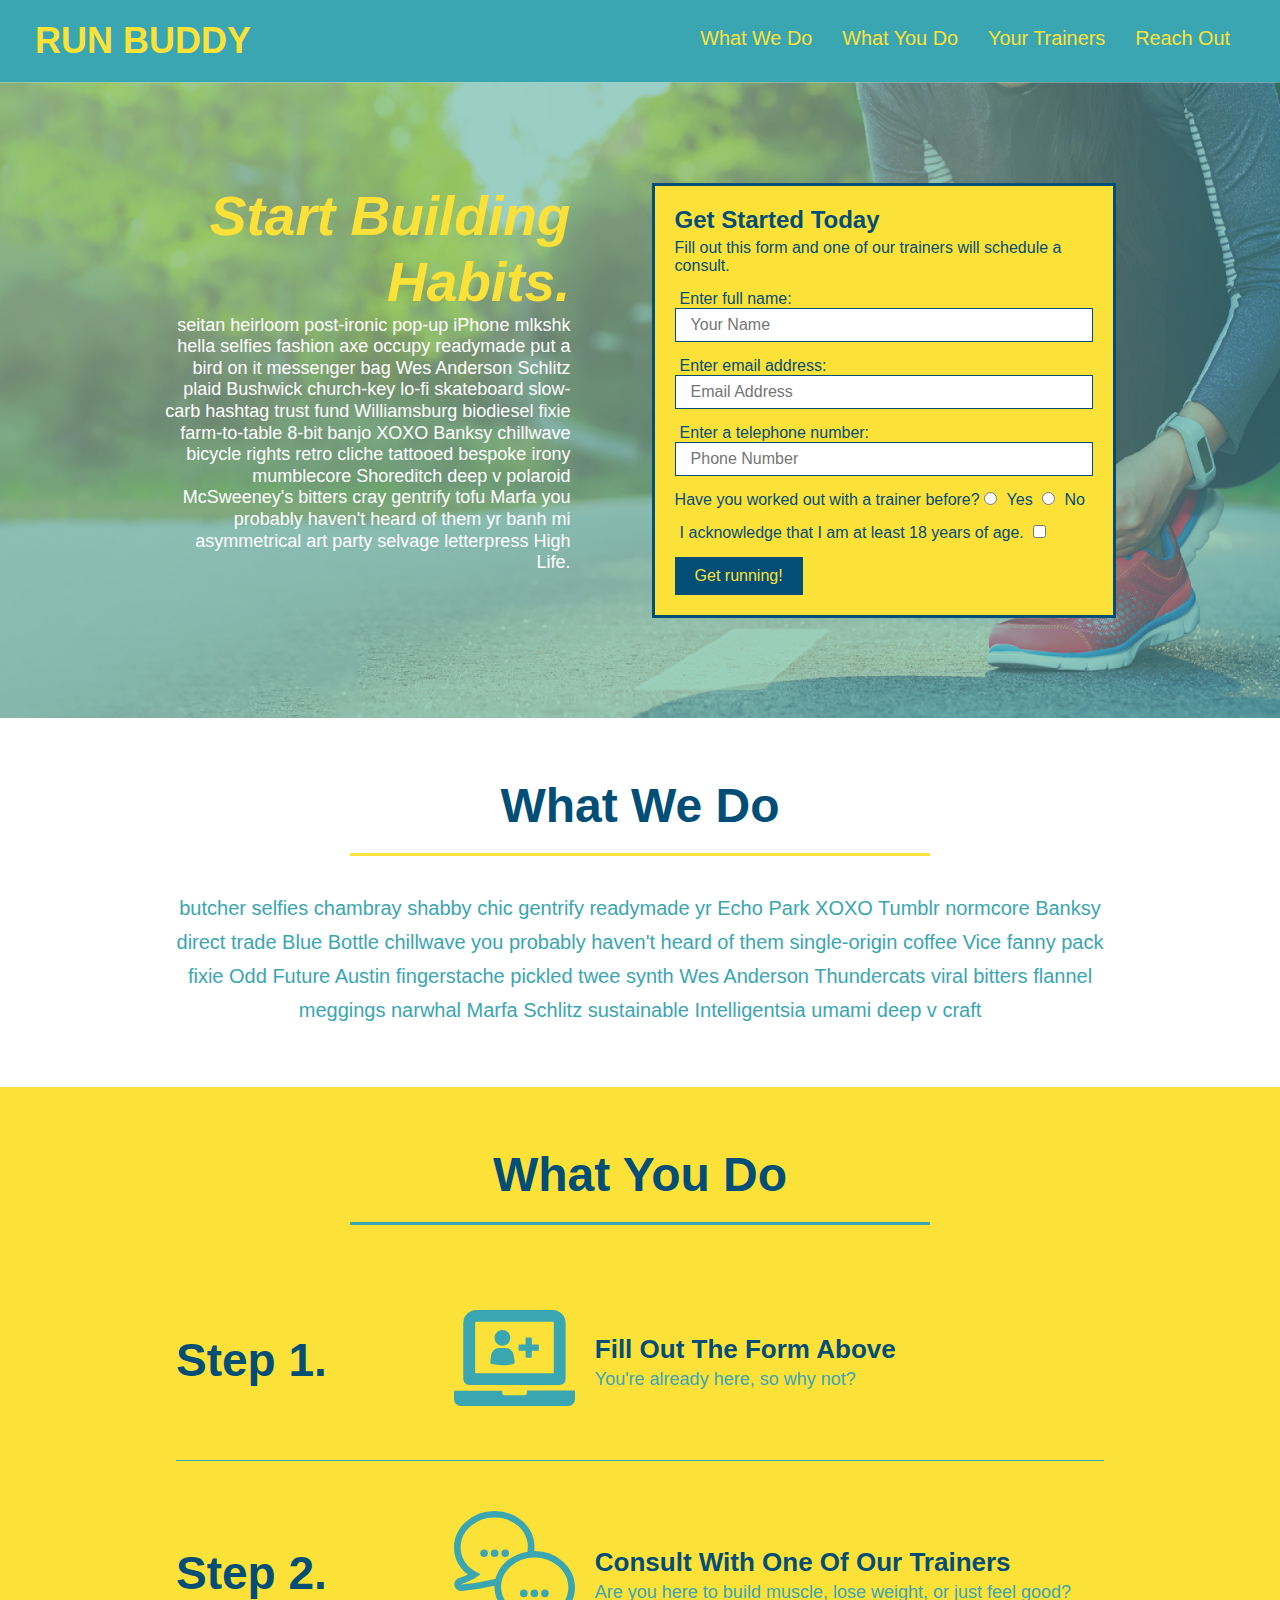
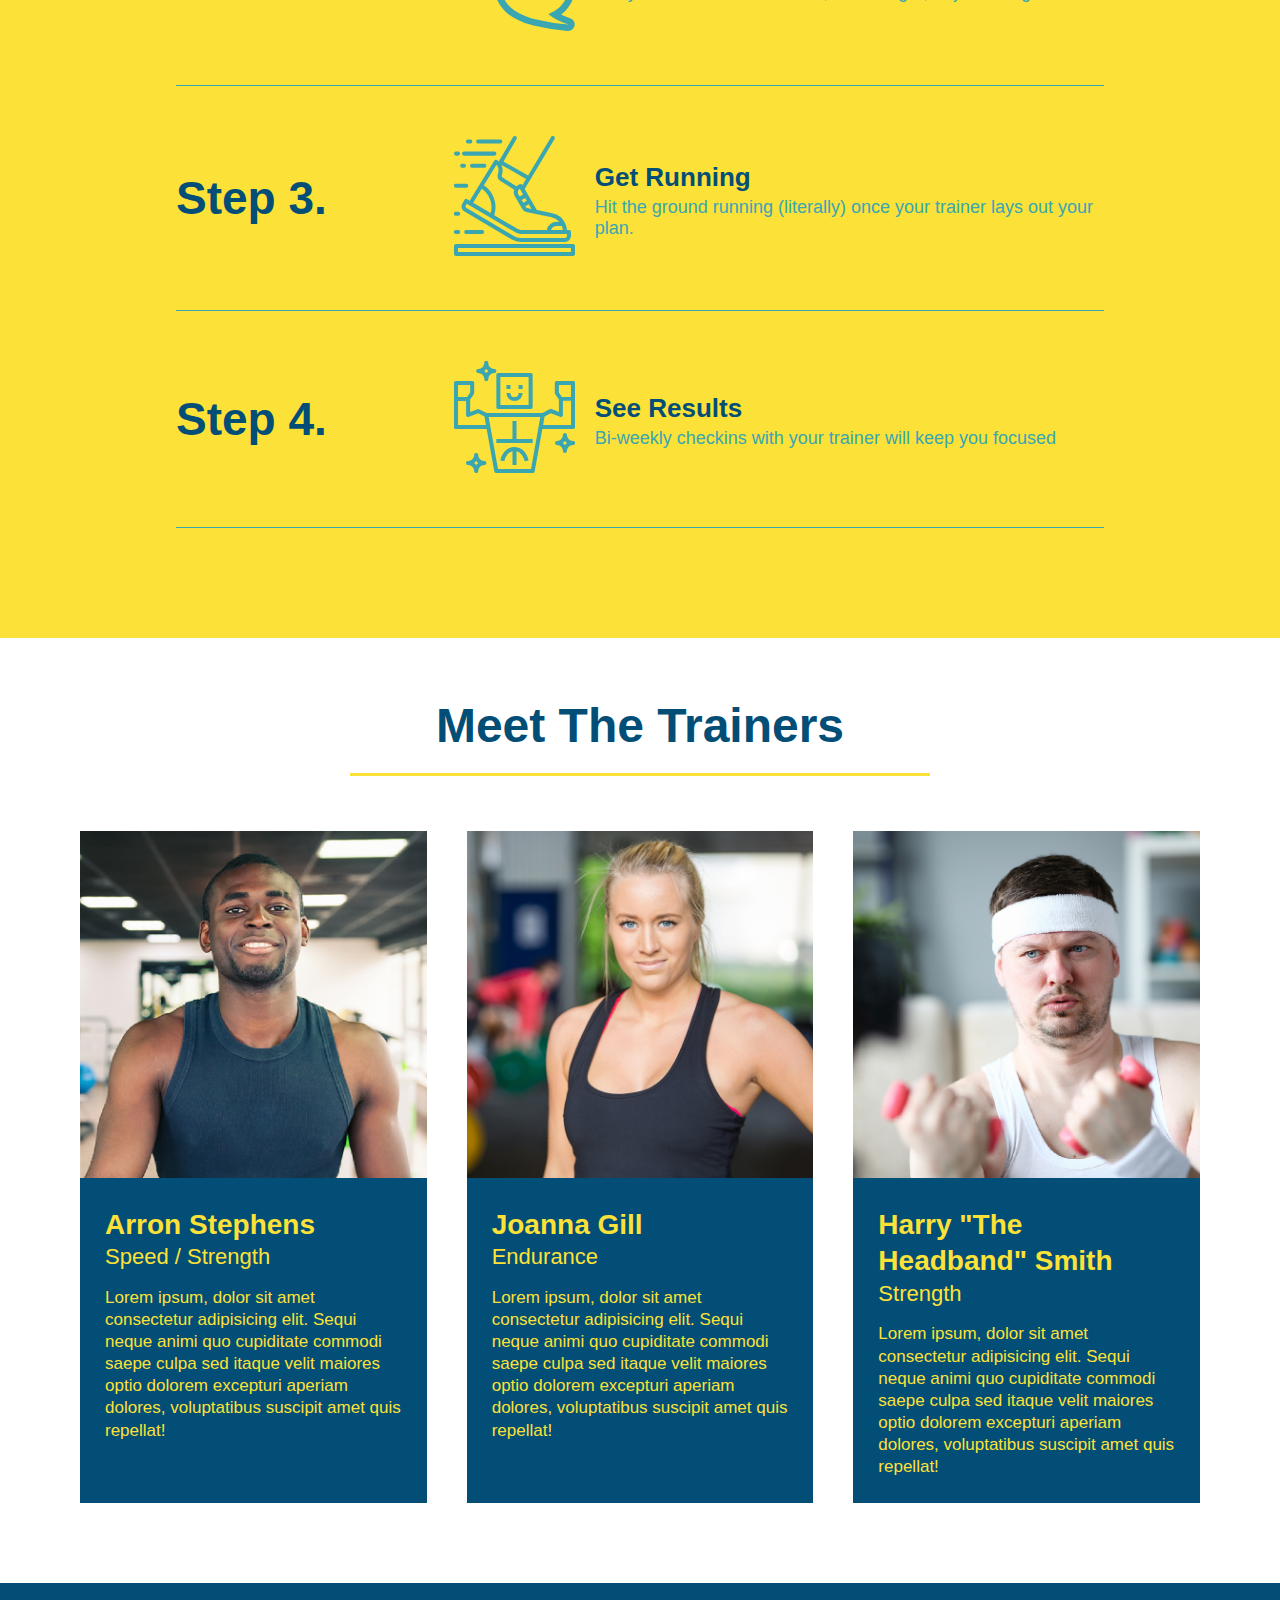
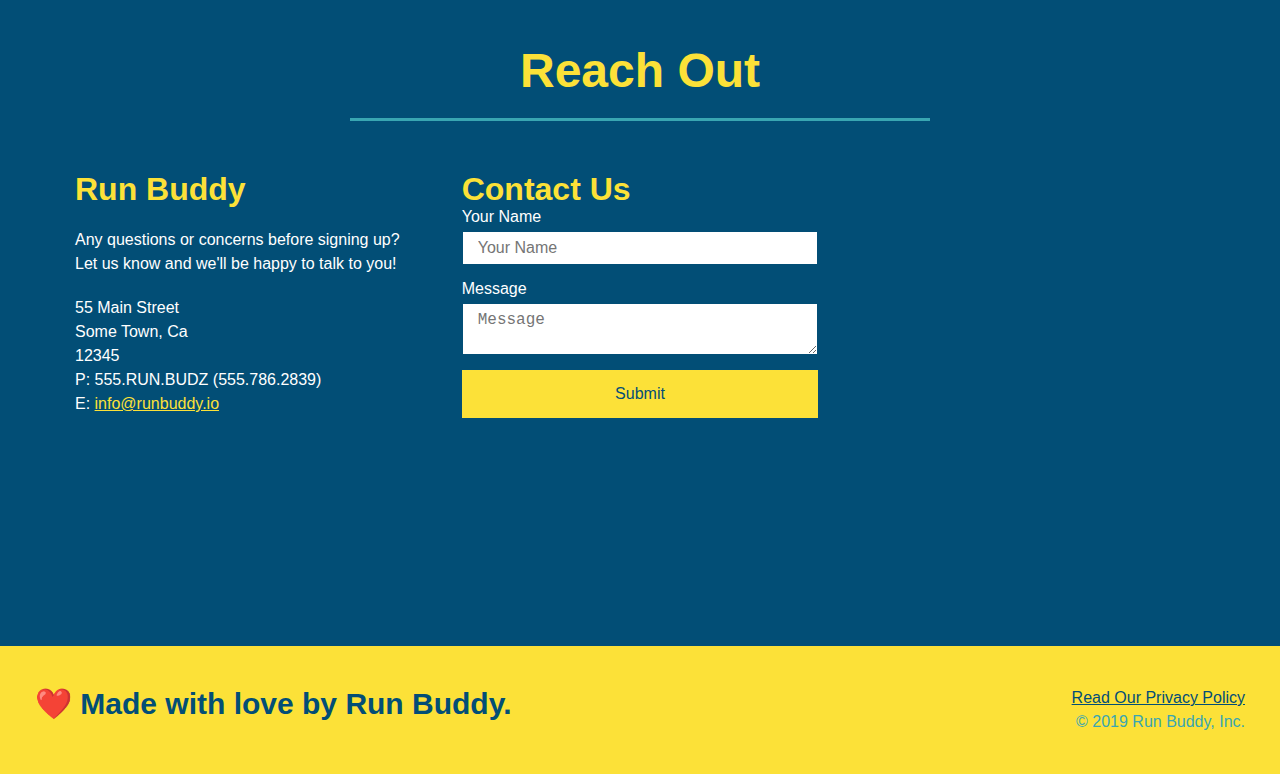
==== commit aca84df7: "responsive changes for mobile" ====
--- a/index.html
+++ b/index.html
@@ -2,6 +2,7 @@
 <html lang="en">
   <head>
     <meta charset="UTF-8" />
+    <meta name="viewport" content="width=device-width, initial-scale=1.0">
     <link rel="stylesheet" href="./assets/css/style.css">
     <title>Run Buddy</title>
   </head>
--- a/assets/css/style.css
+++ b/assets/css/style.css
@@ -45,7 +45,7 @@
 }
 
 header nav ul li a {
-  margin: 0 30px;
+  padding: 10px 15px;
   font-weight: lighter;
   font-size: 1.55vw;
 }
@@ -93,6 +93,7 @@
   display: flex;
   justify-content: center;
   flex-wrap: wrap;
+  align-items: flex-start;
 }
 
 .hero-cta {
@@ -101,7 +102,7 @@
   margin: 3.5%;
   color: #fff;
   font-size: 18px;
-  line-height: 1.3;
+  line-height: 1.2;
 }
 
 .hero-cta h2 {
@@ -153,7 +154,7 @@
 
 /* SECTION TITLE STYLES START */
 .section-title {
-  font-size: 55px;
+  font-size: 48px;
   border-bottom: 3px solid;
   color: #024e76;
   padding-bottom: 20px;
@@ -358,4 +359,113 @@
 
 .flex-row {
   display: flex;
+}
+
+
+@media screen and (max-width: 980px) {
+  header {
+    padding-bottom: 0;
+    justify-content: center;
+  }
+
+  header h1 {
+    width: 100%;
+    text-align: center;
+  }
+
+  header nav ul {
+    margin-top: 20px;
+    width: 100%;
+    justify-content: center;
+  }
+
+  header nav ul li a {
+    font-size: 20px;
+  }
+
+  footer h2, footer div {
+    text-align: center;
+    width: 100%;
+  }
+  .hero-cta, .hero-form {
+    width: 100%;
+  }
+  
+  .hero-cta {
+    text-align: center;
+  }
+  .section-title {
+    width: 80%;
+  }
+  
+  .trainer {
+    flex: 0 70%;
+  }
+  
+  .contact-info iframe{
+    flex: 1 100%;
+  }
+}
+
+
+/* MEDIA QUERY FOR TABLETS AND SMALLER */
+@media screen and (max-width: 768px) {
+  section{
+    padding: 30px 15px;
+  }
+  .step h3 {
+    flex: 1 100%;
+    text-align: center;
+  }
+
+  .step-info {
+    flex: 2 100%;
+    text-align: center;
+    justify-content: center;
+  }
+
+  .step-img {
+    flex: 0 32%;
+    margin-right: 0;
+    margin-top: 15px;
+    margin-bottom: 15px;
+  }
+
+  .step-text {
+    flex: 100%;  
+  }
+
+  
+  
+}
+
+/* MEDIA QUERY FOR MOBILE PHONES AND SMALLER */
+@media screen and (max-width: 575px) {
+ 
+  .hero-form button {
+    width: 100%;
+  }
+
+  .section-title {
+    width: 95%;
+  }
+
+  .intro p {
+    width: 100%;
+  }
+
+  .trainer {
+    flex: 0 100%;
+  }
+
+  .contact-info {
+    text-align: center;
+  }
+
+  .contact-info > * {
+    flex: 0 100%;
+  }
+  .contact-form{
+    order:3;
+  }
 }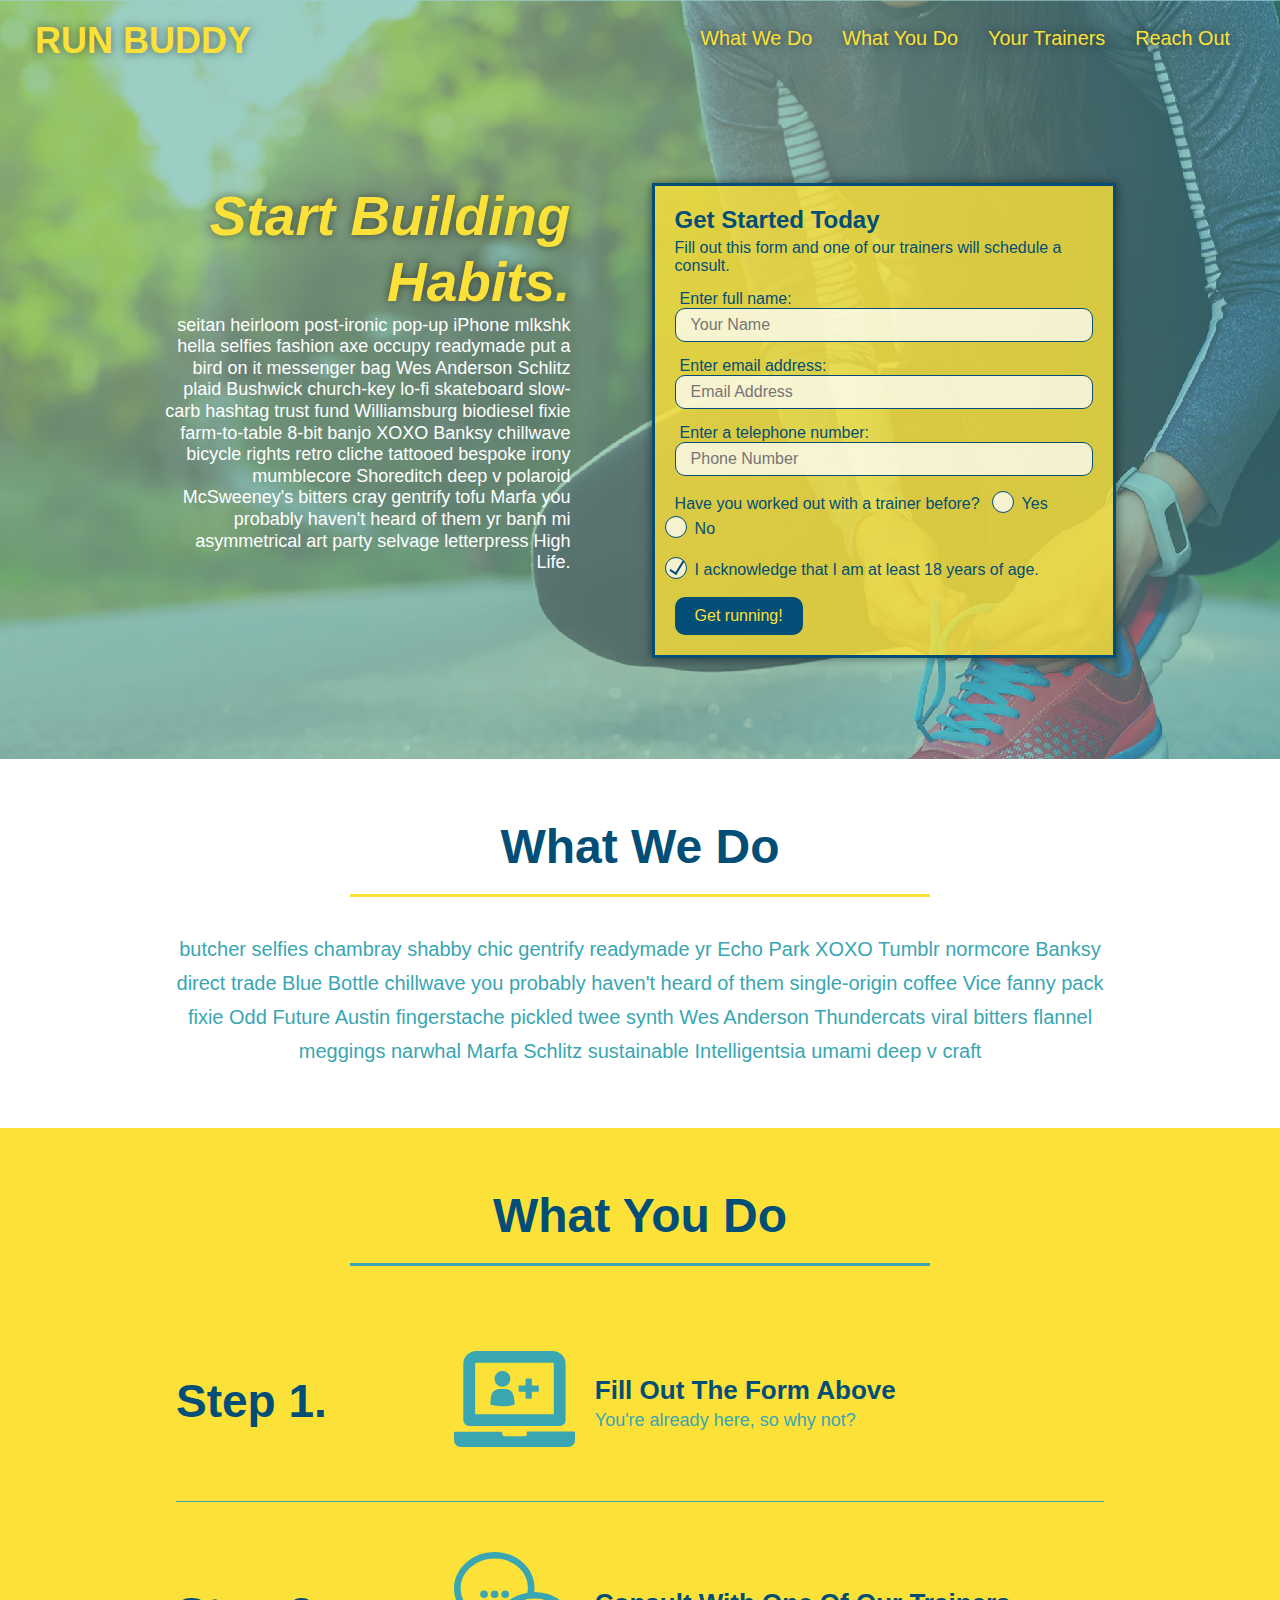
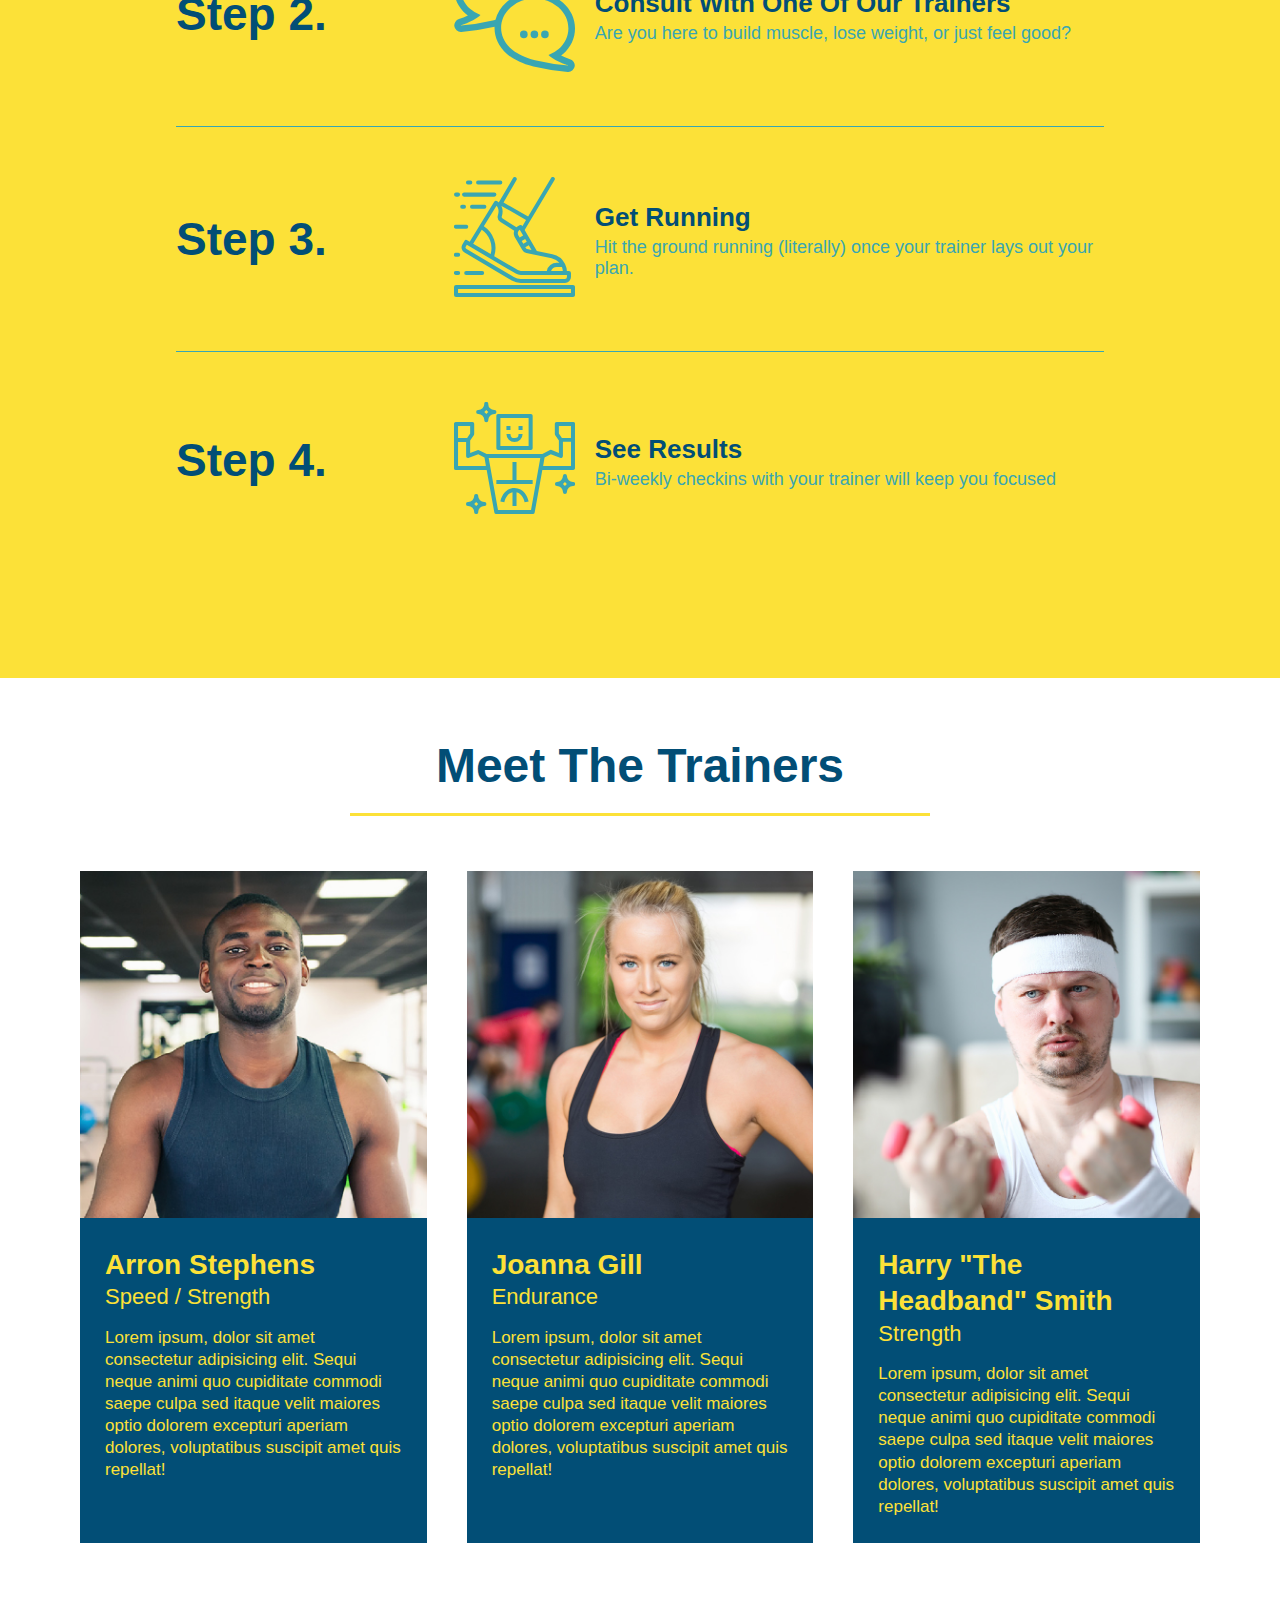
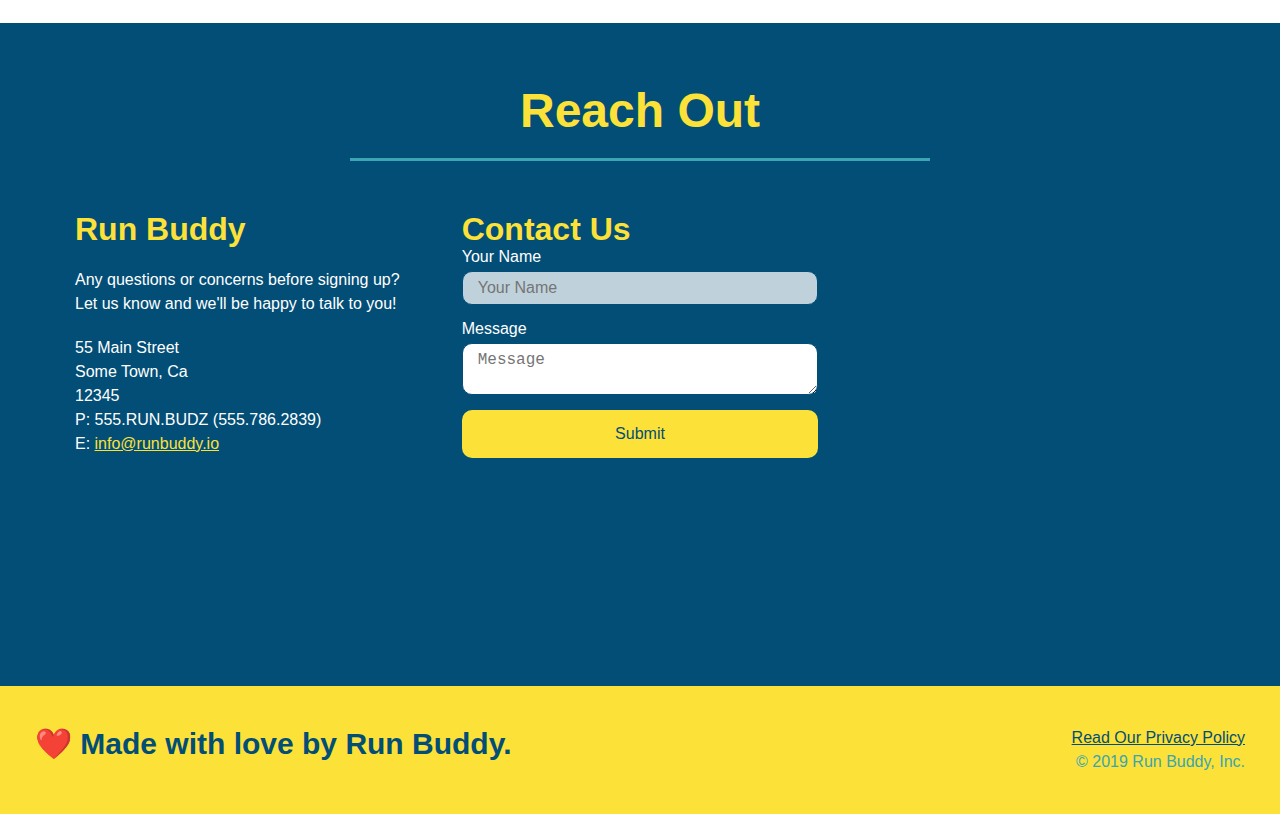
==== commit ddbe52cf: "vars added!" ====
--- a/index.html
+++ b/index.html
@@ -57,16 +57,22 @@
           <input type="tel" placeholder="Phone Number" name="phone" id="phone" class="form-input" />
           <p>
             Have you worked out with a trainer before? 
+            <span class="radio-wrapper">
             <input type="radio" name="trainer-confirm" id="trainer-yes" />
             <label for="trainer-yes">Yes</label>
+            </span>
+            <span class="radio-wrapper">
             <input type="radio" name="trainer-confirm" id="trainer-no"/>
             <label for="trainer-no">No</label>
+            </span>
           </p>
           <p>
+            <span class="checkbox-wrapper">
             <label for="checkbox">
               I acknowledge that I am at least 18 years of age.
             </label>
             <input type="checkbox" name="checkpoint1" id="checkbox" />
+            </span>
           </p>
           <button type="submit">
             Get running!
--- a/assets/css/style.css
+++ b/assets/css/style.css
@@ -3,9 +3,15 @@
   margin: 0;
   padding: 0;
 }
+:root{
+  --primary-color:#fce138;
+  --secondary-color:#024e76;
+  --tertiary-color:#39a6b2;
+
+}
 
 body {
-  color: #39a6b2;
+  color: var(--tertiary-color);
   font-family: Helvetica, Arial, sans-serif;
 }
 
@@ -14,22 +20,32 @@
 
 header {
   padding: 20px 35px;
-  background-color: #39a6b2;
+  background-color: var(--tertiary-color);
   display: flex;
   justify-content: space-between;
   flex-wrap: wrap;
+  text-shadow: 0 0 10px rgba(0,0,0,.5);
+  position: -webkit-sticky;
+  position: sticky;
+  top: 0;
+  background-image: url('../images/hero-bg.jpg');
+  background-size: cover;
+ 
+  background-attachment: fixed;
+  background-position: 80%;
+  z-index: 9999;
 }
 
 header h1 {
   font-weight: bold;
   margin: 0;
   font-size: 36px;
-  color: #fce138;
+  color: var(--primary-color);
 }
 
 header a {
   text-decoration: none;
-  color: #fce138;
+  color: var(--primary-color);
 }
 
 header nav {
@@ -48,6 +64,14 @@
   padding: 10px 15px;
   font-weight: lighter;
   font-size: 1.55vw;
+  text-shadow: 0 0 10px rgba(0,0,0,.5);
+}
+
+header nav ul li a:hover {
+  background: var(--primary-color);
+  color: var(--secondary-color);
+  border-radius: 15px;
+  text-shadow: none;
 }
 
 /* HEADER / NAVBAR STYLES END */
@@ -56,7 +80,7 @@
 
 /* FOOTER STYLES START */
 footer {
-  background: #fce138;
+  background: var(--primary-color);
   padding: 40px 35px;
   display: flex;
   justify-content: space-between;
@@ -65,7 +89,7 @@
 }
 
 footer h2 {
-  color: #024e76;
+  color: var(--secondary-color);
   font-size: 30px;
   margin: 0;
 }
@@ -76,7 +100,7 @@
 }
 
 footer a {
-  color: #024e76;
+  color: var(--secondary-color);
 }
 /* END FOOTER STYLES */
 
@@ -94,6 +118,9 @@
   justify-content: center;
   flex-wrap: wrap;
   align-items: flex-start;
+  
+  background-attachment: fixed;
+  background-position: 80%;
 }
 
 .hero-cta {
@@ -108,16 +135,18 @@
 .hero-cta h2 {
   font-style: italic;
   font-size: 55px;
-  color: #fce138;
+  color: var(--primary-color);
+  text-shadow: 0 0 10px rgba(0,0,0,.5);
 }
 
 .hero-form {
-  border: 3px solid #024e76;
-  background-color: #fce138;
+  border: 3px solid var(--secondary-color);
+  background-color: rgba(	252, 225, 56,.8);
   padding: 20px;
-  color: #024e76;
+  color: var(--secondary-color);
   width: 40%;
   margin: 3.5%;
+  box-shadow: 0 0 10px rgba(0,0,0,.5);
 }
 
 .hero-form h3 {
@@ -129,13 +158,15 @@
 }
 
 .form-input {
-  border: 1px solid #024e76;
+  border: 1px solid var(--secondary-color);
   display: block;
   padding: 7px 15px;
   font-size: 16px;
-  color: #024e76;
+  color: var(--secondary-color);
   width: 100%;
   margin-bottom: 15px; 
+  border-radius: 10px;
+  background-color: rgba(255,255,255, 0.75);
 }
 
 .hero-form label {
@@ -143,12 +174,21 @@
 }
 
 .hero-form button {
-  color: #fce138;
-  background-color: #024e76;
+  color: var(--primary-color);
+  background-color: var(--secondary-color);
   border: none;
   padding: 10px 20px;
   font-size: 16px;
+  border-radius: 10px;
 } 
+
+.hero-form button:hover {
+  background-color: var(--tertiary-color);  
+}
+.form-input:focus{
+  background-color: rgba(255,255,255,1);
+  outline: none;
+}
 /* HERO STYLES END */
 
 
@@ -156,7 +196,7 @@
 .section-title {
   font-size: 48px;
   border-bottom: 3px solid;
-  color: #024e76;
+  color: var(--secondary-color);
   padding-bottom: 20px;
   text-align: center;
   margin: 0 auto 35px auto;
@@ -164,11 +204,11 @@
 }
 
 .primary-border {
-  border-color: #fce138;
+  border-color: var(--primary-color);
 }
 
 .secondary-border {
-  border-color: #39a6b2;
+  border-color: var(--tertiary-color);
 }
 /* SECTION TITLE STYLES END */
 
@@ -176,7 +216,7 @@
 
 .intro p {
   line-height: 1.7;
-  color: #39a6b2;
+  color: var(--tertiary-color);
   width: 80%;
   margin: 0 auto;
   font-size: 20px;
@@ -187,22 +227,28 @@
 
 /* WHAT YOU DO STYLES START */
 .steps { 
-  background: #fce138;
+  background: var(--primary-color);
 }
 
 .step {
   margin: 50px auto;
   padding-bottom: 50px;
   width: 80%;
-  border-bottom: 1px solid #39a6b2;
+  
   display: flex;
   flex-wrap: wrap;
   align-items: center;
   justify-content: space-between;
-}
+  border-bottom: 1px solid var(--tertiary-color);
+}
+
+.step:last-child{
+  border-bottom: none;
+}
+
 
 .step h3 {
-  color: #024e76;
+  color: var(--secondary-color);
   font-size: 46px;
   flex: 1 30%;
 }
@@ -228,14 +274,14 @@
 }
 
 .step-text p {
-  color: #39a6b2;
+  color: var(--tertiary-color);
   font-size: 18px;
 }
 
 .step-text h4 {
   font-size: 26px;
   line-height: 1.5;
-  color: #024e76;
+  color: var(--secondary-color);
 }
 
 /* WHAT YOU DO STYLES END */
@@ -252,8 +298,8 @@
 .trainer {
   margin: 20px;
   flex: 1;
-  background: #024e76;
-  color: #fce138;
+  background: var(--secondary-color);
+  color: var(--primary-color);
 }
 
 .trainer img {
@@ -282,11 +328,11 @@
 
 /* REACH OUT STYLES START */
 .contact {
-  background: #024e76;
+  background: var(--secondary-color);
 }
 
 .contact h2 {
-  color: #fce138;
+  color: var(--primary-color);
 }
 
 .contact-info {
@@ -309,7 +355,7 @@
 }
 
 .contact-info h3 {
-  color: #fce138;
+  color: var(--primary-color);
   font-size: 32px;
 }
 
@@ -321,28 +367,40 @@
 }
 
 .contact-form input, .contact-form textarea {
-  border: 1px solid #024e76;
+  border: 1px solid var(--secondary-color);
   display: block;
   padding: 7px 15px;
   font-size: 16px;
-  color: #024e76;
+  color: var(--secondary-color);
   width: 100%;
   margin-bottom: 15px;
   margin-top: 5px;
+  border-radius: 10px;
+  background-color: rgba(255,255,255, 0.75);
+}
+.contact-form input:focus, .contact-form textarea{
+  background-color: rgba(255,255,255,1);
+  outline: none;
 }
 
 .contact-form button {
   width: 100%;
   border: none;
-  background: #fce138;
-  color: #024e76;
+  background: var(--primary-color);
+  color: var(--secondary-color);
   text-align: center;
   padding: 15px 0;
   font-size: 16px;
-}
+  border-radius: 10px;
+}
+.contact-form button:hover {
+  color: var(--primary-color);
+  background: var(--tertiary-color);
+}
+
 
 .contact-info a {
-  color: #fce138;
+  color: var(--primary-color);
 }
 
 
@@ -361,11 +419,64 @@
   display: flex;
 }
 
-
+.checkbox-wrapper input, .radio-wrapper input {
+  opacity: 0;
+}
+.checkbox-wrapper label, .radio-wrapper label {
+  position: relative;
+  left: 10px;
+  margin: 10px;
+  line-height: 1.6;
+}
+.checkbox-wrapper label::before, .radio-wrapper label::before {
+  content: "";
+  height: 20px;
+  width: 20px;
+  background: rgba(255, 255, 255, 0.75);  
+  border: 1px solid var(--secondary-color);  
+  position: absolute;
+  top: -4px;
+  left: -30px;
+  border-radius: 50%;
+}
+
+.radio-wrapper label::after {
+  content: "";
+  width: 20px;
+  height: 20px;
+  border-radius: 50%;
+  background: var(--secondary-color);
+  position: absolute;
+  left: -29px;
+  top: -3px;
+  background-image: radial-gradient(circle,var(--tertiary-color),var(--secondary-color));
+}
+
+.checkbox-wrapper label::after {
+  content: "";
+  height: 6px;
+  width: 14px;
+  border-left: 2px solid var(--secondary-color);
+  border-bottom: 2px solid var(--secondary-color);
+  position: absolute;
+  left: -26px;
+  top: 1px;
+  transform: rotate(-58deg);
+}
+.checkbox-wrapper input + label::after, 
+.radio-wrapper input + label::after {
+  content: none;
+}
+
+.checkbox-wrapper input:checked + label::after, 
+.radio-wrapper input:checked + label::after {
+  content: "";
+}
 @media screen and (max-width: 980px) {
   header {
     padding-bottom: 0;
     justify-content: center;
+    position: relative;
   }
 
   header h1 {
